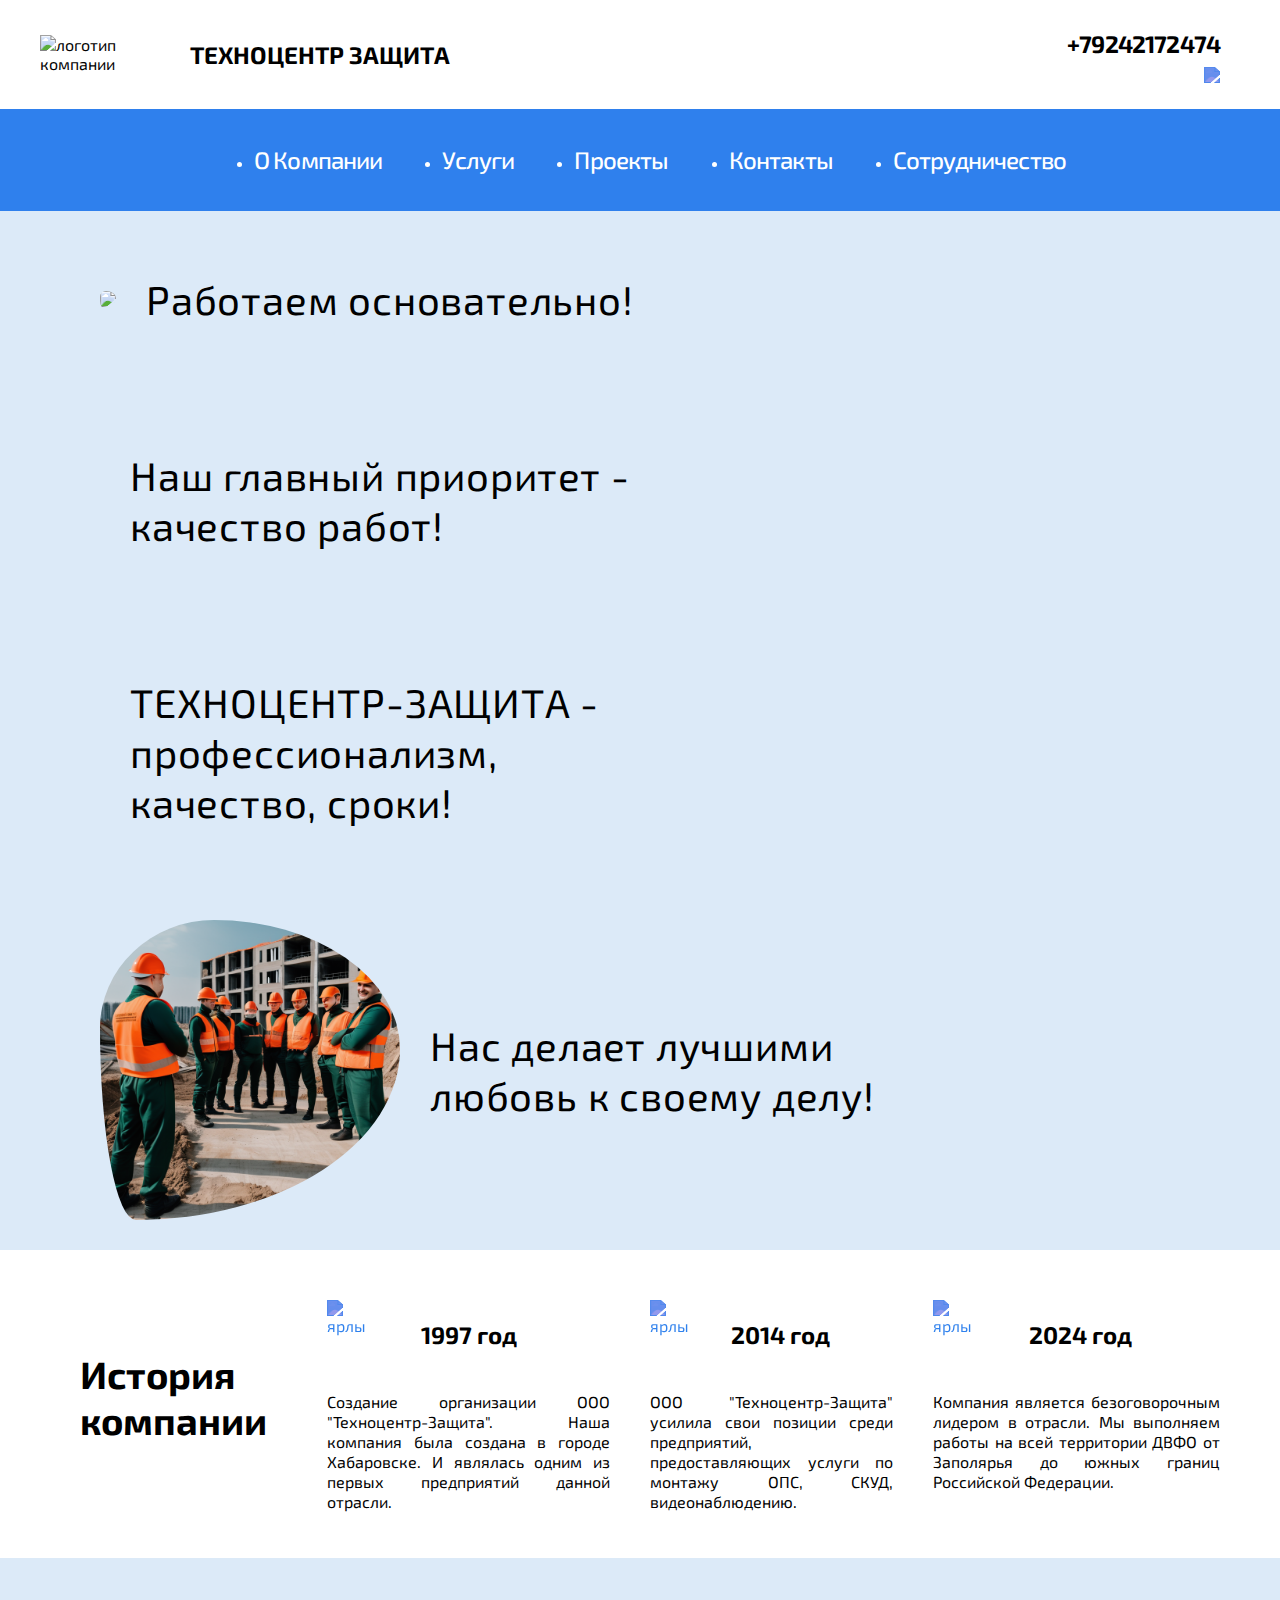
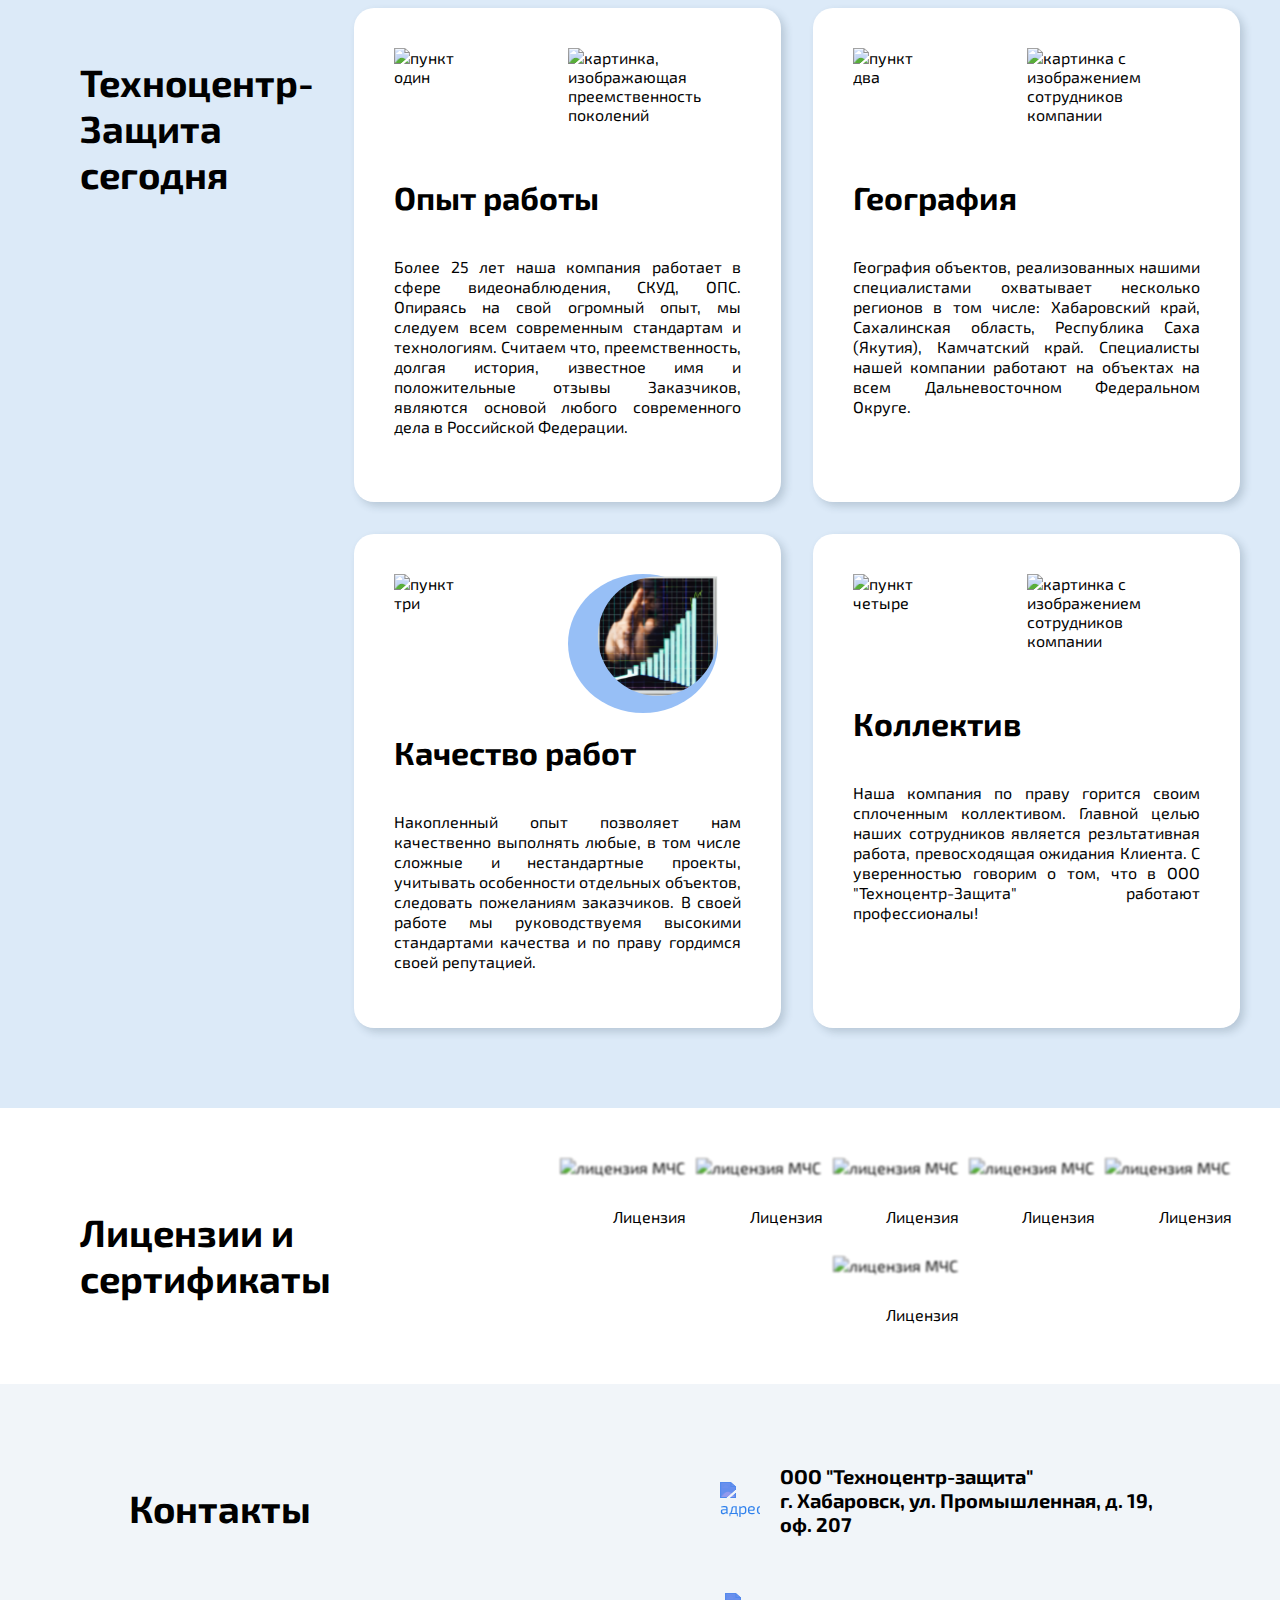
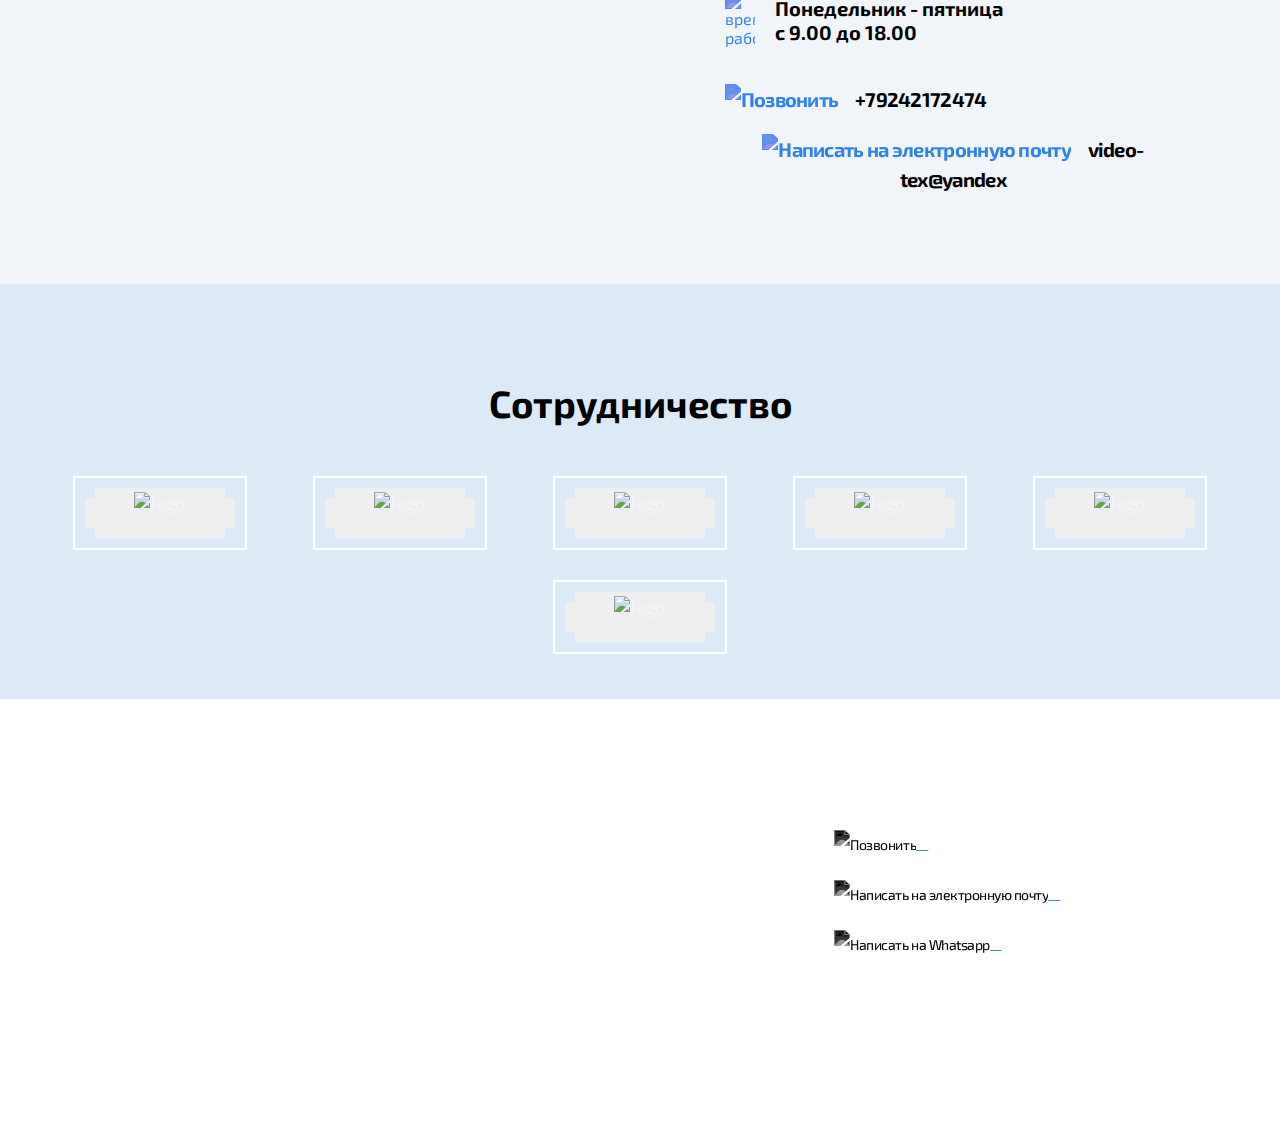
==== index.html @ 2d9fa731 "fix liks imgs access control systems" ====
<!DOCTYPE html>
<html lang="en">
<head>
    <meta charset="UTF-8">
    <meta name="viewport" content="width=device-width, initial-scale=1.0">
    <meta name="author" content="Peshkova Natalya">
    <meta name="robots" content="index,follow">
    <meta name="description" content='Техноцентр-защита в Хабаровске - профессиональный исполнитель для заказа систем контроля доступа, охранно-пожарной сигнализации, видеонаблюдения и монтажа. Мы предлагаем широкий спектр услуг по обеспечению безопасности вашего объекта, включая разработку исполнительной документации. Наши специалисты обладают большим опытом и готовы предложить вам индивидуальные решения под ключ. Обратитесь к нам для качественного обслуживания и надежной защиты вашего бизнеса в Хабаровске.Тел: 60-74-74'>
    <meta name="keywords" content="ОПС СКУД системы контроля доступа охранно-пожарная сигнализация заказать хабаровск видеонаблюдение заказать хабаровск монтаж кабеля исполнительная документация заказать Техноцентр-защита хабаровск ">
    <link rel="shortcut icon" href="./img/25965726_transparent.png" type="image/x-icon">

    <link rel="stylesheet" href="https://cdnjs.cloudflare.com/ajax/libs/slick-carousel/1.8.1/slick.min.css">
    <link rel="stylesheet" href="https://cdnjs.cloudflare.com/ajax/libs/animate.css/4.1.1/animate.min.css">


    <link rel="stylesheet" href="./reset.css">
    <link rel="stylesheet" href="./style.css">
    <link rel="stylesheet" href="./media.css">   

    <title>ТЕХНОЦЕНТР-ЗАЩИТА</title>
</head>

<body>
    <div class="wrapper">
        <header class="header">
                    <!-- бургер меню на 768  -->
                        <nav class="hamburger-nav">
                            <div class="navbar">
                            <div class="container nav-container">
                                <input class="checkbox" type="checkbox" name="" id="" />
                                <div class="hamburger-lines">
                                    <span class="line line1"></span>
                                    <span class="line line2"></span>
                                    <span class="line line3"></span>
                                </div>  
                                <div class="menu-items-768">
                                    <li><a href="/index.html"> Главная </a></li>
                                    <li><a href="./html/services.html"> Услуги </a></li>
                                    <li><a href="index.html"> Контакты </a></li>
                                    <li><a href="./html/projects.html"> Проекты </a></li>
                                    <li><a href="./html/cooperation.html"> Сотрудничество </a></li>
                                </div>
                            </div>
                            </div>
                        </nav>
            
                        <div class="logo ">
                            <img class="logo-img" src="./img/logo_TC.png" alt="логотип компании">
                            <div class="logo-content">
                                <h2>ТЕХНОЦЕНТР ЗАЩИТА</h2>
                            </div>
                        </div>
                        <div class="contact-info company-contact-info">
                            <a href="tel:89242172474" alt="ссылка на номер телефона">+79242172474</a>
                            <a href="mailto:video-tex@yandex" alt="ссылка на адрес электронной почты"> <img src="./img/Email.svg"> </a>
                        </div>
                        <div class="contact-info-1000">
                            <a href="tel:89242172474"> <img src="./img/Phone.svg" alt="ссылка на номер телефона" > </a>
                            <a href="mailto:video-tex@yandex"> <img src="./img/Email.svg" alt="ссылка на адрес электронной почты"> </a>
                        </div>
                        
        </header>
    </div>
    <main>
        <div class="wrapper">    
            <div class="menu-wrapper">       
                <div class="company-menu">
                    <ul>
                        <li>
                            <a href="./html/company.html" class="link" alt="ссылка на пункт меню О компании"> О Компании </a>
                        </li>
                        <li>
                            <a href="./html/services.html" class="link" alt="ссылка на пункт меню Услуги"> Услуги </a>
                        </li>
                        <li>
                            <a href="./html/projects.html" class="link" alt="ссылка на пункт меню Проекты"> Проекты </a>
                        </li>
                        <li>
                            <a href="./html/contacts.html" class="link" alt="ссылка на пункт меню Контакты"> Контакты </a>
                        </li>
                        <li>
                            <a href="./html/cooperation.html" class="link" alt="ссылка на пункт меню Сотрудничество"> Сотрудничество </a>
                        </li>
                    </ul>
                </div>
            </div>         
            <!-- <div class="menu">
                <ul>
                    <li>
                        <a href="#" class="link" alt="ссылка на пункт меню ОПС"> ОПС </a>
                    </li>
                    <li>
                        <a href="#" class="link" alt="ссылка на пункт меню Видеонаблюдение"> Видеонаблюдение </a>
                    </li>
                    <li>
                        <a href="#" class="link" alt="ссылка на пункт меню СКУД"> СКУД </a>
                    </li>
                    <li>
                        <a href="#" class="link" alt="ссылка на пункт меню Электромонтажные работы"> Электромонтажные работы </a>
                    </li>
                    <li>
                        <a href="#" class="link" alt="ссылка на пункт меню Монтаж ВОЛС"> ВОЛС </a>
                    </li>
                    <li>
                        <a href="#" class="link" alt="ссылка на пункт меню Исполнителная документация"> Исполнительная документация </a>
                    </li>
                </ul>
            </div> -->

            <!-- меню на 500px  -->
            <div class="menu-500">
                <ul>
                    <li>
                        <a href="./html/services.html" class="link" alt="ссылка на пункт меню Услуги"> Услуги </a>
                    </li>
                    <li>
                        <a href="./html/projects.html" class="link" alt="ссылка на пункт меню Проекты"> Проекты </a>
                    </li>
                    <li>
                        <a href="./html/contacts.html" class="link" alt="ссылка на пункт меню Контакты"> Контакты </a>
                    </li>
                </ul>
            </div>
            <div class="sliders-wrapper">
                <section class="sliders">
                    <div class="slider">
                        <div class="slide-content">
                            <img src="./img/slide1.png" alt=" ">
                            <div class="present">
                                <h2> Работаем основательно!  </h2>
                            </div>
                        </div>
                    </div>
                    <div class="slider">
                        <div class="slide-content">
                            <img src="./img/slide2.png" alt="">
                            <div class="present">
                                <h2> Наш главный приоритет - качество работ!   </h2>
                            </div>
                        </div>
                    </div>
                    <div class="slider">
                        <div class="slide-content">
                            <img src="./img/slide-qwality.png" alt="">
                            <div class="present">
                                <h2> ТЕХНОЦЕНТР-ЗАЩИТА - профессионализм, качество, сроки!  </h2>
                            </div> 
                        </div>
                    </div>    
                    <div class="slider">
                        <div class="slide-content">
                            <img src="./img/slide_10.png" alt="">
                            <div class="present">
                                <h2>  Нас делает лучшими любовь к своему делу!  </h2>
                            </div>
                        </div>                    
                    </div>    
                </section>
            </div>
            <div class="history-wrapper section-wrapper"> 
                <section class="history section">
                        <div class="section-item">
                            <h2 class="history-h2 section-h2"> История <br> компании</h2>
                        </div>
                        <div class="history-items section-items">
                            <div class="history-item section-item">
                                <img class="history-item-icon section-item-icon" src="./img/Security1.svg" alt="ярлык">
                                <h2 class="history-item-h2"> 1997 год </h2>
                                <p class="history-item-p">Создание организации ООО "Техноцентр-Защита".
                                Наша компания была создана в городе Хабаровске. И являлась одним из первых предприятий данной отрасли.
                                </p>
                            </div>

                            <div class="history-item section-item">
                                <img class="history-item-icon section-item-icon" src="./img/Security1.svg" alt="ярлык">
                                <h2 class="history-item-h2"> 2014 год </h2>
                                <p class="history-item-p"> ООО "Техноцентр-Защита" усилила свои позиции среди предприятий, предоставляющих услуги по монтажу ОПС, СКУД, видеонаблюдению.  </p>
                            </div>
                            
                            <div class="history-item section-item">
                                <img class="history-item-icon section-item-icon" src="./img/Security1.svg" alt="ярлык">
                                <h2 class="history-item-h2"> 2024 год </h2>
                                <p class="history-item-p"> Компания является безоговорочным лидером в отрасли. Мы выполняем работы на всей территории ДВФО от Заполярья до южных границ Российской Федерации.</p>
                            </div>
                        </div>
                </section>
            </div>

            <div class="about-wrapper section-wrapper"> 
                <section class="about section">
                    <div class="section-item">
                        <h2 class="about-h2 section-h2"> Техноцентр-Защита <br> сегодня </h2>
                    </div>

                    <div class="about-items section-items">
                        <div class="about-item">
                            <img class="about-item-number" src="./img/01.svg" alt="пункт один">
                            <h2 class="about-item-title"> Опыт работы </h2>
                            <img class="about-item-illustration" src="./img/experience.svg" alt="картинка, изображающая преемственность поколений">
                            <p class="about-item-subtitle"> Более 25 лет наша компания работает в сфере видеонаблюдения, СКУД, ОПС. Опираясь на свой огромный опыт, мы следуем всем современным стандартам и технологиям. Считаем что, преемственность, долгая история, известное имя и положительные отзывы Заказчиков, являются основой любого современного дела в Российской Федерации.  </p>
                        </div>
                        
                        <div class="about-item">
                            <img class="about-item-number" src="./img/02.svg" alt="пункт два">
                            <h2 class="about-item-title"> География  </h2>
                            <img class="about-item-illustration" src="./img/map.svg" alt="картинка с изображением сотрудников компании">
                            <p class="about-item-subtitle"> География объектов, реализованных нашими специалистами охватывает несколько регионов в том числе: Хабаровский край, Сахалинская область, Республика Саха (Якутия), Камчатский край.
                            Специалисты нашей компании работают на объектах на всем Дальневосточном Федеральном Округе.</p>
                        </div>
                        
                        <div class="about-item">
                            <img class="about-item-number" src="./img/03.svg" alt="пункт три">
                            <h2 class="about-item-title"> Качество работ </h2>
                            <img class="about-item-illustration" src="./img/qwantity.svg" alt="картинка с изображением сотрудников компании">
                            <p class="about-item-subtitle"> Накопленный опыт позволяет нам качественно выполнять любые, в том числе сложные и нестандартные проекты, учитывать особенности отдельных объектов, следовать пожеланиям заказчиков. 
                            В своей работе мы руководствуемя высокими стандартами качества и по праву гордимся своей репутацией.
                            </p> 
                        </div>
                        
                        <div class="about-item">
                            <img class="about-item-number" src="./img/04.svg" alt="пункт четыре">
                            <h2 class="about-item-title">Коллектив</h2>
                            <img class="about-item-illustration" src="./img/customers-icon.svg" alt="картинка с изображением сотрудников компании">
                            <p class="about-item-subtitle"> Наша компания по праву горится своим сплоченным коллективом. 
                            Главной целью наших сотрудников является резльтативная работа, превосходящая ожидания Клиента. С уверенностью говорим о том, что в ООО "Техноцентр-Защита" работают профессионалы! </p> 
                            </div>
                        </div>
                </section>
            </div>

            <div class="licenses-wrapper section-wrapper">
                <section class="licenses section"> 
                    <div class="section-item">
                        <h2 class="licenses-h2 section-h2"> Лицензии и сертификаты </h2>
                    </div>
                    <div class="licenses-items section-items"> 
                        <div class="licenses-item">
                            <img src="./img/license.png" alt="лицензия МЧС" class="licenses-img blur-image"></a>
                            <div class="licenses-info"> Лицензия   </div>
                        </div>

                        <div class="licenses-item">
                            <img src="./img/license.png" alt="лицензия МЧС" class="licenses-img blur-image">
                            <div class="licenses-info"> Лицензия  </div>
                        </div>

                        <div class="licenses-item">
                            <img src="./img/license.png" alt="лицензия МЧС" class="licenses-img blur-image">
                            <div class="licenses-info"> Лицензия </div>
                        </div>

                        <div class="licenses-item">
                            <img src="./img/license.png" alt="лицензия МЧС" class="licenses-img blur-image">
                            <div class="licenses-info"> Лицензия   </div>
                        </div>
                        
                        <div class="licenses-item">
                            <img src="./img/license.png" alt="лицензия МЧС" class="licenses-img blur-image">
                            <div class="licenses-info"> Лицензия   </div>
                        </div>

                        
                        <div class="licenses-item">
                            <img src="./img/license.png" alt="лицензия МЧС" class="licenses-img blur-image">
                            <div class="licenses-info"> Лицензия   </div>
                        </div>
                    </div>
                </section>
            </div>

            <div class="contacts-wrapper section-wrapper">
                <section class="contacts section">
                    <div class="section-item">
                        <h2 class="contacts-h2 section-h2"> Контакты  </h2>
                    </div>
                    <div class="contacts-items section-items "> 
                        <iframe id="map_930117633" frameborder="0" width="400px" height="400px" sandbox="allow-modals allow-forms allow-scripts allow-same-origin allow-popups allow-top-navigation-by-user-activation"></iframe><script type="text/javascript">(function(e,t){var r=document.getElementById(e);r.contentWindow.document.open(),r.contentWindow.document.write(atob(t)),r.contentWindow.document.close()})("map_930117633", "[base64]/[base64]/dm9pZCAwOnIucHJvcGVydGllcy5maWxsT3BhY2l0eSxjb2xvcjpudWxsPT09KG49ZSl8fHZvaWQgMD09PW4/dm9pZCAwOm4ucHJvcGVydGllcy5zdHJva2VDb2xvcix3ZWlnaHQ6bnVsbD09PShhPWUpfHx2b2lkIDA9PT1hP3ZvaWQgMDphLnByb3BlcnRpZXMuc3Ryb2tlV2lkdGgsb3BhY2l0eTpudWxsPT09KG89ZSl8fHZvaWQgMD09PW8/dm9pZCAwOm8ucHJvcGVydGllcy5zdHJva2VPcGFjaXR5fX0scG9pbnRUb0xheWVyOmZ1bmN0aW9uKGUsdCl7cmV0dXJuInJhZGl1cyJpbiBlLnByb3BlcnRpZXM/[base64]")</script>

                        <div class="contacts-item">
                            <div class="contacts-info"> <img class="contacts-info-icon map" src="./img/Address.svg" alt="адрес"> <p> ООО "Техноцентр-защита"<br> г. Хабаровск, ул. Промышленная, д. 19, оф. 207 </p>
                            </div>
                            <div class="contacts-info"> <img  class="contacts-info-icon" src="./img/Clock.svg" alt="время работы"> <p> Понедельник - пятница <br> с 9.00 до 18.00 </p>
                            </div>
                            
                            <div class="contacts-info"> <a href="tel:89242172474"> <img  class="contacts-info-icon" src="./img/Phone.svg" alt="Позвонить"><span>__</span>+79242172474</a>
                            </div>
                            <div class="contacts-info"> <a href="mailto:video-tex@yandex"> <img class="contacts-info-icon"src="./img/Email.svg" alt="Написать на электронную почту"><span>__</span>video-tex@yandex</a>
                            </div>
                        </div>
                    </div>
                </section>
            </div>



            <div class="cooperation-wrapper section-wrapper">
                <section class="cooperation section"> 
                    <div class="cooperation-item section-item">
                        <h2 class="cooperation-h2 section-h2"> Сотрудничество  </h2>
                        <!-- <p> ООО "Техноцентр-Защита" гордится давними партнерскими отношениями с поставщиками</p> -->
                    </div>
                    <div class="cooperation-items section-items"> 
                    
                        <div class="cooperation-item hover-effect">
                            <span class="noselect">
                            <img src="./img/Bolid-logo.jpeg" alt="logo" class="cooperation-item-img">
                            <p class="cooperation-item-p"> </span></p></div>
                        <div class="cooperation-item hover-effect">
                            <span class="noselect">
                            <img src="./img/ikz_logo.png" alt="logo" class="cooperation-item-img">
                            <p class="cooperation-item-p"> </span></p></div>
                        <div class="cooperation-item hover-effect">
                            <span class="noselect">
                            <img src="./img/Спектрон_Logo.png" alt="logo" class="cooperation-item-img">
                            <p class="cooperation-item-p"></span> </p></div>
                        <div class="cooperation-item hover-effect">
                            <span class="noselect">
                            <img src="./img/ЭРА_logo.jpg" alt="logo" class="cooperation-item-img">
                            <p class="cooperation-item-p"></span> </p></div>
                        <div class="cooperation-item hover-effect">
                            <span class="noselect">
                            <img src="./img/OLEVS_logo.jpg" alt="logo" class="cooperation-item-img">
                            <p class="cooperation-item-p"> </span></p></div>
                        <div class="cooperation-item hover-effect">
                            <span class="noselect">
                            <img src="./img/LOGO_Bastion.jpg" alt="logo" class="cooperation-item-img">
                            <p class="cooperation-item-p"></span> </p>
                        </div>
                    </div>
                </section>    
            </div>
    </div>
        <!-- <div class="section-wrapper opportunity-wrapper"> 
            <section class="section opportunity">
                <div class="section-item"> 
                    <h2 class="opportunity-h2 section-h2">Вакансии</h2>
                </div>
                <div class="section-items opportunity-items">
                    <div class="opportunity-item">
                        <img src="./img/Businessman.svg" alt="иконка" class="opportunity-img section-item-icon">
                        <h3 class="opportunity-item-h3"> Инженер </h3>
                        <ul class="opportunity-p">
                                <li>Высшее образование</li>
                                <li>Опыт работы от 3 лет</li>
                                <li>Умение читать проекты</li>
                        </ul>
                    </div>
                    <div class="opportunity-item">
                        <img src="./img/Worker.svg" alt="иконка" class="opportunity-img section-item-icon">
                        <h3 class="opportunity-item-h3"> Монтажник  </h3>
                        <ul class="opportunity-p">
                                <li>Опыт работы от 3 лет</li>
                                <li>Монтаж ОПС, ВН, СКС,СКУД</li>
                                <li>Ответственный, готовый к командировкам</li>
                        </ul>
                    </div>
                </div>                
            </section>
        </div> -->
    </main> 
    <div class="footer-wrapper">
        <footer class="footer">
            <div class="footer-item">
                <h2 class="footer-item-h2"> Общая информация</h2>
                    <p> <a href="./html/company.html"> О нас </a> </p>
                    <p> <a href="./html/projects.html"> Проекты </a> </p>
                    <p> <a href="./html/cooperation.html"> Сотрудничество </a> </p>
                    <p> <a href="./html/opportunity.html"> Вакансии </a> </p>
            </div>
            <div class="footer-item services">
                <h2 class="footer-item-h2"> Услуги </h2>
                <p>
                    <a href="./html/fire-alarm-system.html"> ОПС </a>
                </p>
                <p>
                    <a href="./html/video.html"> Видеонаблюдение </a>
                </p>
                <p>
                    <a href="./html/access-control-systems.html" alt="ссылка на раздел системы контроля доступа"> СКУД </a>
                </p>
                <p>
                    <a href="./html/electrisity.html"> Электромонтажные работы </a>
                </p>
                <p>
                    <a href="./html/optical-fiber.html"> Монтаж ВОЛС </a>
                </p>
                <p>
                    <a href="./html/documentation.html"> Исполнительная документация </a>
                </p>
            </div>
            <div class="footer-item footer-contacts">
                <h2 class="footer-item-h2"> Связаться с нами  </h2>
                <div class="contacts-info"> <a href="tel:89242172474"> <img  class="contacts-info-icon" src="./img/Phone.svg" alt="Позвонить"><span>__</span>+79242172474</a>
                </div>
                <div class="contacts-info"> <a href="mailto:video-tex@yandex"> <img class="contacts-info-icon"src="./img/Email.svg" alt="Написать на электронную почту"><span>__</span>video-tex@yandex</a>
                </div>
                <div class="contacts-info"> <a href="https://wa.me/79242172474?text=%D0%94%D0%BE%D0%B1%D1%80%D1%8B%D0%B9%20%D0%B4%D0%B5%D0%BD%D1%8C!%20%D0%9F%D0%B8%D1%88%D1%83%20%D1%81%20%D1%81%D0%B0%D0%B9%D1%82%D0%B0%20%D0%BF%D0%BE%20%D0%BF%D0%BE%D0%B2%D0%BE%D0%B4%D1%83%20...%20" target="_blank"> <img class="contacts-info-icon" src="./img/Whatsapp.svg" alt="Написать на Whatsapp"><span>__</span>Whatsapp</a>
                </div>

            </div>
        </footer>
    </div>
    <script src="https://cdnjs.cloudflare.com/ajax/libs/jquery/3.7.1/jquery.min.js"></script>
    <script src="https://cdnjs.cloudflare.com/ajax/libs/slick-carousel/1.8.1/slick.min.js"></script>

    <script src="index.js"></script>
</body>
</html>
---- style.css ----
@import url('https://fonts.googleapis.com/css2?family=Exo+2:ital,wght@0,100..900;1,100..900&display=swap');
@import url(https://fonts.googleapis.com/css?family=Varela+Round);

:root {
    /* переменные для шрифта */
    --main-font: "Exo 2", sans-serif;
    
    /* переменные для размеров */
    --fz-14: 14px;
    --fz-16: 16px;
    --fz-18: 18px;
    --fz-20: 20px;
    --fz-24: 24px;
    --fz-30: 30px;
    --fz-32: 32px;
    --fz-38: 38px;
    --fz-40: 40px;
    --fz-45: 45px;

    /* переменные для цвета */
    --blue-color: #2F80ED;
    --black-color: black;
    --section-background: #DCEAF8;
    --white-color: #ffff;
    --light-bgc: #F1F5F9;
}

/* * {
    outline: 1px solid #f00 !important;
} */

/* *, header, main, .wrapper, footer, div, img {
    border: 1px green solid;
} */


a {
    text-decoration: none;
    font-family: var(--main-font);
    cursor: pointer;
    transition-duration: 500ms;
    font-size: var(--fz-20);
    font-weight: 500;
    line-height: 30px;
    letter-spacing: -0.035em;
    text-align: center;
    color: var(--black-color);
    transition-duration: 0.5s;
}  

/* анимирование ссылок при наведении */
.link {
    position: relative;
}

.link::after {
    position: absolute;
    content: '';
    left: 0;
    bottom: 0;
    display: block;
    width: 100%;
    height: 1px;
    background: var(--white-color);    
    width: 0;
    transition: 0.5s;
}


.link:hover:after {
    width: 100%;
}

/*  */

body {
    font-family: var(--main-font);
    /* max-width: 1200px; */
    margin: 0 auto;
    /* border: red 2px solid; */
}

.wrapper {
    margin: 0 auto;
    /* padding: 20px 30px; */
    width: 100%;
}


.wrapper:last-child {
    padding: 0;
}

.header{
    display: flex;
    justify-content: space-between;
    align-items: flex-end;
    padding-right: 20px;
    padding-left: 20px;
    padding-top: 20px;
    max-width: 1200px;
    margin: 0 auto;
    margin-bottom: 20px;
}

.logo{
    display: flex;
    /* flex-direction: column; */
    align-items: center;
    width: max-content;
}


.logo-img {
    width: 150px;
    height: auto; 
}


.logo-content {
    font-size: var(--fz-16);
}

.logo-content h2 {
    font-size: var(--fz-24);
    font-weight: bold;
}

/* стили для гамбургер меню  */
.hamburger-nav {
    display: none;
}

.container {
    width: 90%;
    margin: auto;
}

.navbar {
    width: 100%;
    top: 100px;
}

.nav-container {
    display: flex;
    justify-content: space-between;
    align-items: center;
    height: 62px;
}

.navbar .menu-items-768 {
    display: flex;
    flex-direction: column;
    opacity: 1;
    padding: 10px;
    margin-left: 50px;
    box-shadow: inset 0 0 2000px rgba(255, 255, 255, .5);
    width: 100%;
    transform: translate(-150%);
    transition: transform 0.5s ease-in-out;
}

.navbar .menu-items-768 li {
    margin-bottom: 1.2rem;
    font-size: 1rem;
    font-weight: 500;
}

.navbar .menu-items-768 li a {
    color: var(--black-color);
}

.navbar .nav-container li {
    list-style: none;
}

.navbar .nav-container a {
    text-decoration: none;
    color: var(--white-color);
    font-weight: 500;
    font-size: 1.2rem;
    padding: 0.7rem;
}

.navbar .nav-container a:hover{
    font-weight: bolder;
}

.nav-container {
    display: block;
    position: relative;
    height: 60px;
    z-index: 1000;
}

.nav-container .checkbox {
    position: absolute;
    display: block;
    height: 32px;
    width: 32px;
    top: 20px;
    left: 20px;
    z-index: 5;
    opacity: 0;
    cursor: pointer;
}

.nav-container .hamburger-lines {
    display: block;
    height: 26px;
    width: 32px;
    position: absolute;
    top: 17px;
    left: 20px;
    z-index: 2;
    display: flex;
    flex-direction: column;
    justify-content: space-between;
}

.nav-container .hamburger-lines .line {
    display: block;
    height: 4px;
    width: 100%;
    border-radius: 10px;
    background: var(--blue-color);
}

.nav-container .hamburger-lines .line1 {
    transform-origin: 0% 0%;
    transition: transform 0.4s ease-in-out;
}

.nav-container .hamburger-lines .line2 {
    transition: transform 0.2s ease-in-out;
}

.nav-container .hamburger-lines .line3 {
    transform-origin: 0% 100%;
    transition: transform 0.4s ease-in-out;
}

.nav-container input[type="checkbox"]:checked ~ .menu-items-768 {
    transform: translateX(0);
}

.nav-container input[type="checkbox"]:checked ~ .hamburger-lines .line1 {
    transform: rotate(45deg);
}

.nav-container input[type="checkbox"]:checked ~ .hamburger-lines .line2 {
    transform: scaleY(0);
}

.nav-container input[type="checkbox"]:checked ~ .hamburger-lines .line3 {
    transform: rotate(-45deg);
}

.nav-container input[type="checkbox"]:checked ~ .logo{
    display: none;
}

/* конец стилей для бургер меню */

/* .navbar {
    display: none;
}

.navbar .nav-items .nav-item img {
    width: 30px;
    height: auto;
    filter: invert(41%) sepia(64%) saturate(2654%) hue-rotate(199deg) brightness(97%) contrast(91%);
    transition-duration: 0.5s;
}

.navbar .nav-items .nav-item img:hover {
    transform: scale(1.2);

}

.navbar .nav-items .nav-item a:hover    {
    transform: scale(1.2);
}

.navbar .nav-items .nav-item a{
    font-size: var(--fz-20);
} */

.nav-items {
    display: flex;
    column-gap: 40px;
}

.nav-item {
    display: flex;
    flex-direction: column;
    align-items: center;
    justify-content: center;
}

/* .nav .nav-items .nav-item img {
    width: 30px;
    height: auto;
    filter: invert(41%) sepia(64%) saturate(2654%) hue-rotate(199deg) brightness(97%) contrast(91%);
    transition-duration: 0.5s;
}

.nav .nav-items .nav-item img:hover {
    transform: scale(1.2);

} */
.nav .nav-items .nav-item a{
    font-size: var(--fz-20);
}

.nav .nav-items .nav-item a:hover    {
    transform: scale(1.2);
}

.contact-info {
    display: flex;
    flex-direction: column;
    justify-content: center;
    align-items: flex-end;
}

.contact-info a {
    font-size: var(--fz-24);
    font-weight: bold;
}

.contact-info img {
    width: 30px;
    height: auto;
    filter: invert(41%) sepia(64%) saturate(2654%) hue-rotate(199deg) brightness(97%) contrast(91%);
    transition-duration: 0.5s;
}

.contact-info-copy{
    display: flex;
    flex-direction: column;
    justify-content: center;
    align-items: flex-end;
}

.contact-info-copy img {
    width: 40px;
    height: auto;
    filter: invert(41%) sepia(64%) saturate(2654%) hue-rotate(199deg) brightness(97%) contrast(91%);
    transition-duration: 0.5s;
}

.contact-info-1000 {
    display: none;
}

.contact-info-1000 {
    /* display: flex; */
    flex-direction: column;
    justify-content: flex-end;
    margin-right: 20px;
}

.contact-info-1000 img {
    width: 60px;
    height: auto;
    filter: invert(41%) sepia(64%) saturate(2654%) hue-rotate(199deg) brightness(97%) contrast(91%);
    transition-duration: 0.5s;
}

.menu {
    max-width: 100%;
}

.menu ul {
    display: flex;
    justify-content: space-evenly;
    align-items: center;
    column-gap: 10px;
    margin-bottom: 20px;
    padding: 10px;
    background: var(--blue-color);
    
}

.menu ul li a {
    color: var(--white-color); 
}

.menu-500 {
    display: none;
    max-width: 100%;
}

.menu-500 ul {
    display: flex;
    justify-content: space-evenly;
    align-items: center;
    column-gap: 10px;
    margin-bottom: 20px;
    padding: 10px;
    background: var(--blue-color);
}

.menu-500 ul li a {
    color: var(--white-color); 
}

.sliders-wrapper {
    background-color: var(--section-background);
}

.sliders {
    width: 100%;
    margin: 0 auto;
    margin-bottom: 20px;
    background-color: var(--section-background);
    padding: 0 50px;
    max-width: 1200px;
}

.slide-content {
    display: flex;
    align-items: center;
    justify-content: space-around;
    column-gap: 30px;
}

.slider {
    display: flex;
    align-items: center;
    padding: 30px 50px;
    column-gap: 50px;
}

.slide-content img {
    max-width: 300px;
    height: auto;
    border-radius: 38% 62% 88% 12% / 36% 43% 57% 64% ;
    object-fit: cover;
}


.present {
    display: flex;
    flex-direction: column;
    row-gap: 45px;
    align-items: flex-start;
    max-width: 500px;
}

.slide-content .present h2 {
    font-family: var(--h-font);
    color: var(--black-color);
    font-size: var(--fz-40);
    font-weight: 400;
    line-height: 50px;
    letter-spacing: 0.02em;
    text-align: left;
}

.section-wrapper {
    width: 100%;
    margin: 0 auto;
    align-items: center;
}

.section {
    display: flex;
    padding: 30px;
    max-width: 1200px;
    margin: 0 auto;
    justify-content: center;
}

.section-items {
    display: flex;
}

.section-item-icon {
    width: 40px;
    height: auto;
    filter: invert(41%) sepia(64%) saturate(2654%) hue-rotate(199deg) brightness(97%) contrast(91%);
}

.section-item {
    margin: 0 20px;
}

.section-h2 {
    padding: 20px;
    font-size: var(--fz-38);
    margin-bottom: 0;
    font-weight: bold;
}

.section-item p {
    font-size: var(--fz-16);
    text-align: justify;
    line-height: 20px;

}

.history-item {  
    display: grid;
    grid-template-columns: 0.5fr 1fr;
    grid-template-rows: 0.5fr 1fr;
    grid-auto-columns: 1fr;
    grid-auto-rows: 1fr;
    gap: 0px 0px;
    grid-auto-flow: row;
    grid-template-areas:
    "history-item-icon history-item-h2"
    "history-item-p history-item-p";
    justify-content: flex-end;
    
}

.history-item-icon { grid-area: history-item-icon; }
.history-item-h2 { grid-area: history-item-h2; }
.history-item-p { grid-area: history-item-p; }

.history-item-h2 {
    font-weight: bold;
    font-size: var(--fz-24);

}

.about-wrapper{
    background-color: var(--section-background);
}

.about {
    background-color: var(--section-background);
    padding-top: 50px;
    /* flex-direction: column; */
}

.about-items {
    display: grid;
    grid-template-columns: repeat(2, 1fr);
    grid-template-rows: repeat(2, 1fr);
    grid-gap: 32px;
    /* margin-left: 40px; */
    margin-bottom: 50px;
}

.about-item {  
    background-color: var(--white-color);
    border-radius: 20px;
    padding: 40px;
    display: grid; 
    grid-auto-columns: 1fr; 
    grid-auto-rows: 1fr; 
    grid-template-columns: 1fr 1fr; 
    grid-template-rows: 0.5fr 0.3fr 1fr; 
    grid-template-areas: 
    "about-item-number about-item-illustration"
    "about-item-title about-item-title"
    "about-item-subtitle about-item-subtitle"; 
    box-shadow: 4px 4px 8px 0px rgba(34, 60, 80, 0.2);
    transition-duration: 0.5s;
}
.about-item-number { grid-area: about-item-number; }
.about-item-illustration { grid-area: about-item-illustration; }
.about-item-title { grid-area: about-item-title; }
.about-item-subtitle { grid-area: about-item-subtitle; }

.about-item:hover {
    transform: scale(1.05);
    box-shadow: 4px 4px 8px 0px rgba(10, 25, 37, 0.2);
}

.about-item-number {
    width: 75px;
    height: 60px;
}

.about-item-title{
    font-weight: bold;
    font-size: var(--fz-32);
    margin-top: 20px;
    margin-bottom: 25px;
}

.about-item-illustration {
    width: 150px;
}

.about-item-subtitle {
    text-align: justify;
    line-height: 20px;
    height: 2fr;
}

.licenses {
    background-color: var(--white-color);
    padding-top: 50px;
}

.licenses-items {
    display: flex;
    justify-content: space-around;
    margin-left: 40px;
    flex-wrap: wrap;
}

.licenses-img {
    max-width: 180px;

}

/* эффект при наведении на картинку в секции лицензии */
.blur-image {
    filter: blur(1px); 
    transition: 1s; 
}
.blur-image:hover {
    filter: blur(0); 
    transform: scale(1.9);
}

.licenses-info {
    padding: 30px;
    border-radius: 20px;
    width: 90%;
    text-align: center;
}

.contacts-wrapper {
    background-color: var(--light-bgc);
    width: 100%;
}

.contacts {
    background-color: var(--light-bgc);
    padding-top: 50px;
}

.contacts-items {
    display: flex;
    /* flex-direction: column; */
    justify-content: flex-start;
    align-items: center;
    width: 70%;
}

.contacts-item {
    padding-bottom: 50px;
}

.contacts-info {
    display: flex;
    justify-content: flex-start;
    align-items: center;
    padding: 10px;
}

.contacts-info p {
    font-size: var(--fz-20);
    font-weight: bold;
    padding-left: 20px;
}

span {
    color: var(--light-bgc);
}

.contacts-info .map {
    width: 40px;
    margin-left: -5px;
}

.contacts-info-icon {
    width: 30px;
}

.contacts-info img {
    filter: invert(41%) sepia(64%) saturate(2654%) hue-rotate(199deg) brightness(97%) contrast(91%);
    stroke-width: 10px;
}

.contacts-info a {
    font-weight: bold;
}

.cooperation-wrapper {
    background-color: var(--section-background);
}

.cooperation {
    background-color: var(--section-background);
    flex-wrap: wrap;
}

.cooperation-items {
    flex-wrap: wrap;
    justify-content: space-around;
}

.cooperation-item {
    margin: 15px;
    /* background-color: var(--white-color); */
}

.cooperation-item-img {
    width: 150px;
    height: 50px;

}

/* эффект при наведении на ссылку в секции сотрудничество */
.hover-effect {
    width: 170px;
    height: 70px;
    border: 2px solid white;
    font-family: 'Cinzel', serif;
    font-size: 20px;
    cursor: pointer;
    -webkit-tap-highlight-color: transparent;
    display: flex;
    align-items: center;
    justify-content: center;
    position: relative;
    z-index: 0;
    transition: 1s;
}

.hover-effect::before, .hover-effect::after {
position: absolute;
background: #eee;
z-index: -1;
transition: 1s;
content: '';
}

.hover-effect::before {
height: 50px;
width: 130px;
}

.hover-effect::after {
width: 150px;
height: 30px;
}

.noselect {
-webkit-touch-callout: none;
    -webkit-user-select: none;
    -khtml-user-select: none;
        -moz-user-select: none;
        -ms-user-select: none;
            user-select: none;
}

.hover-effect:hover::before {
width: 0px;
background: #fff;
}

.hover-effect:hover::after {
height: 0px;
background: #fff;
}

.hover-effect:hover {
background: #fff;
transform: scale(1.2);
}

.opportunity-wrapper {
    /* display: none; */
    background-color: var(--white-color);
}

/* .opportunity {
    margin-top: 20px;
} */

.opportunity-items {
    flex-direction: column;
    column-gap: 60px;
}

.opportunity-item {
        display: grid;
        grid-template-columns: 0.5fr 1fr;
        grid-template-rows: 0.5fr 0.5fr;
        grid-auto-columns: 1fr;
        grid-auto-rows: 1fr;
        gap: 0px 0px;
        grid-auto-flow: row;
        grid-template-areas:
        "opportunity-img opportunity-p"
        "opportunity-item-h3 opportunity-p";
        margin-bottom: 20px;
    }
    
    .opportunity-img { grid-area: opportunity-img; }    
    .opportunity-item-h3 { grid-area: opportunity-item-h3; }    
    .opportunity-p { grid-area: opportunity-p; }   

.opportunity-item-h3 {
    margin-top: 10px;
    font-weight: bold;
}


.footer-wrapper {
    background-image: url(./img/cameras.svg);
    background-repeat: no-repeat;
    background-size: cover;
}

.footer {
    margin: 0 auto;
    display: flex;
    justify-content: space-around;
    padding: 50px;
    column-gap: 60px;
    max-width: 1200px;
}

.footer-item-h2 {
    color: var(--white-color);
    font-size: var(--fz-20);
    margin-bottom: 30px;
}

.footer-item a {
    font-size: var(--fz-14);
    color: var(--white-color);
    font-weight: normal;
}


.footer-item .contacts-info img {
    filter: invert(98%) sepia(100%) saturate(0%) hue-rotate(312deg) brightness(102%) contrast(101%);
}

.footer-item .contacts-info span {
    color: var(--blue-color);
}

/* стили для страницы company */

.company-body {
    background-color: var(--section-background);
}

.company-contact-info {
    /* transform: scale(1.4); */
    transition-duration: 0.5s;
    padding-right: 20px;
}

.company-contact-info a:hover{
    transform: scale(1.5);
}

.company-contact-info img:hover{
    transform: scale(1.3);
    padding-top: 10px;
}

.menu-wrapper {
    background-color: var(--blue-color);
    width: 100%;
}

.company-menu {
    display: flex;
    justify-content: center;
    padding: 20px
}

.company-menu ul{
    display: flex;
    justify-content: center;
    gap: 60px;
    color: var(--white-color);
    max-width: 1200px;
}

.company-menu ul li a {
    font-size: var(--fz-24);
    color: var(--white-color);
}

.company {
    flex-direction: column;
}

.company-section-img {
    max-width: 100%;
    transition-duration: 0.5s;
}

.company-items {
    display: flex;
    flex-wrap: wrap;
    justify-content: center;    
    align-items:flex-start;
    margin-top: 80px;
}

.company-item {
    max-width: 40%;
    height: 500px;
}

.company .about-item-subtitle {
    grid-template-rows: 0.5fr 0.3fr 1.5fr;
    line-height: 25px;
}


/* блик при наведении на главную картинку  */

.box-thumb {
    width: 100%;
    /* max-width: 648px;  */
    margin: 0 auto; 
    padding: 0;
    overflow: hidden;
    position: relative; 
    cursor: pointer;
}

/* 
 * Стили изображения внутри 
 * родительского контейнера 
*/
.box-thumb img {
    max-width: 80%;
    height: auto;
    margin: 0 auto;
    display: block;
}

/*
 * Масштабируем изображение с помощью 
 * трансформации  при наведении 
*/
.box-thumb:hover img {
    transform: scale(1.1);
}

/* Воспроизведём  эффект наклонного блика */
.box-thumb::before {
    position: absolute;
    top: 0;
    left: -75%;
    z-index: 2;
    display: block;
    content: '';
    width: 50%;
    height: 100%;
/*
 * используем линейный градиент 
 * определим начальное и конечное расположение,
 * цвет, размер и элементы трансформации
*/
    background: linear-gradient(to right, rgba(255, 255, 255, 0) 0%, rgba(255, 255, 255, .3) 100%);
    transform: skewX(-25deg);
}
/* Создадим анимацию и установим время исполнения */
.box-thumb:hover::before {
    animation: shine .85s;
}
/*
 * описываем анимацию CSS свойств 
 * в виде перечня ключевых кадров 
*/
@-webkit-keyframes shine {
    100% {
        left: 125%;
    }
}

@keyframes shine {
    100% {
        left: 125%;
    }
}

/* стили для страницы контакты */

.map-section {
    flex-direction: column;
}

#contacts-map {
    width: 80%;
    height: 400px;
    margin: 0 auto;
}

.map-isless-768 {
    display: none;
}

.map-contacts-item {
    margin-top: 80px;
    display: grid;
    grid-template-rows: auto auto;
    grid-template-columns: auto auto;
    justify-content: center;
    column-gap: 40px;
    max-width: 100%;
    padding: 0 50px;
}

.map-contacts-item p {
    font-size: var(--fz-16);
    text-align: start;
}

.map-contacts-item a {
    font-size: var(--fz-16);
    text-align: start;
}

/* стили для услуг  */

.services {
    flex-direction: column;
}

.services-items { 
    flex-wrap: wrap;
    justify-content: center;
    /* margin-top: 80px; */
}

.services-item {
    display: flex;
    flex-direction: column;
    align-items: center;
    width: 300px;
    height: 150px;
    background-color: var(--white-color);
    border-radius: 10px;
    margin: 20px;
    padding: 20px;
    box-shadow: 4px 4px 8px 0px rgba(34, 60, 80, 0.2);
    transition-duration: 1s;
}

.services-item:hover {
    transform: scale(1.2);
    box-shadow: 4px 4px 8px 0px rgba(10, 25, 37, 0.2);
}

.services-item .about-item-title {
    margin-top: 0;
}

.services-item-icon {
    width: 35%;
}

.services-page {  
    display: grid; 
    grid-auto-columns: 1fr; 
    grid-auto-rows: 1fr; 
    grid-template-columns: 1fr 1fr; 
    grid-template-rows: 0.5fr 0.5fr 0.5fr; 
    gap: 20px 20px; 
    grid-template-areas: 
    "access-offering access-need"
    "access-offering access-need"
    "access-cooperation access-cooperation"; 
max-width: 1200px;
    margin: 0 auto;
    padding: 40px;
}

.access-need { grid-area: access-need; }
.access-offering { grid-area: access-offering; }
.access-cooperation { grid-area: access-cooperation; }

.access-offering {
    width: 100%;
    height: 100%;
    display: flex;
    flex-direction: column;
    justify-content: center;
    align-items: center;
    background-color: var(--blue-color);
    border-radius: 10px;
    padding: 40px;
    color: var(--white-color); 
    transition-duration: .5s;
    box-shadow: 4px 4px 8px 0px rgba(10, 25, 37, 0.2);
}

.access-offering h2 {
    font-size: var(--fz-30);
    font-weight: bold;
    margin-bottom: 20px;
}

.access-offering p {
    font-size: var(--fz-20);
    line-height: 130%;
    text-align:justify;
}

.access-offering:hover {
    transform: scale(1.05);
}

.access-need {
    display: flex;
    border-radius: 10px;
    padding: 40px;
    background-color: rgba(46, 125, 232, 0.5);;
    border-bottom-right-radius: 100px;
    line-height: 1.3;
    border-top-left-radius: 100px;
    transition-duration: .5s;
    box-shadow: 4px 4px 8px 0px rgba(10, 25, 37, 0.2);
}

.access-need h3 {
    color: var(--white-color);
    font-size: var(--fz-24);
    text-align: left;
    width: 50%;
    margin: 20px;
}

.access-need-img {
    max-width: 45%;
    height: auto;
    border-bottom-right-radius: 50px;
    border-top-left-radius: 50px;
    transition-duration: .5s;
}

.access-need:hover {
    transform: scale(1.05);
}

.project-img {
    width: 100%;
    height: auto;
    max-width: 100%;
    transition-duration: 0.5s;
}

.project-info {
    display: none;
}

.fire-alarm-offering {
    width: 100%;    
    border-radius: 10px;
    border-bottom-right-radius: 50px;
    border-top-left-radius: 50px;
}

.fire-alarm-offering h3 {
    color: var(--white-color);
    font-size: var(--fz-30);
    text-align: left;
    margin-bottom: 20px;
}

.fire-alarm-need h3 {
    width: 100%;
    font-size: var(--fz-24);
    color: var(--white-color);
    font-weight: bold;

}

.fire-alarm-need {
    /* flex-direction: column; */
    background-color: #fff;
    padding: 20px;
    background-image: url(./img/fire-alarm3.jpg);
    background-size: cover;
    background-repeat: no-repeat;
    padding-top: 200px;
}

/* .fire-alarm-need img {
    width: 80%;
    margin: 0 auto;
} */

.video-offering h2{
    line-height: 1.3;
}

.video-need {
    border-radius: 10px;
    padding: 0;
    background-color: rgba(253, 254, 255, 0.026);
    box-shadow: none;
}

.container_slider_css {
    margin:0 auto;
    width:100%;
    height:100%;
    overflow:hidden;
    position:relative;
    border-radius: 10px;
    border-bottom-right-radius: 100px;
    border-top-left-radius: 100px;
}

.photo_slider_css {
    position:absolute;
    animation:round 24s infinite;
    opacity:0;
    width:100%;
    height: 100%;
}

@keyframes round {
25%{opacity:1}
40%{opacity:0}
}
img:nth-child(7){animation-delay:24s}
img:nth-child(6){animation-delay:20s}
img:nth-child(5){animation-delay:16s}
img:nth-child(4){animation-delay:12s}
img:nth-child(3){animation-delay:8s}
img:nth-child(2){animation-delay:4s}
img:nth-child(1){animation-delay:0}

@media(min-width:0px) and (max-width:320px) {
.container_slider_css{width:80%;height:190px}
}

@media(min-width:321px) and (max-width:480px) {
.container_slider_css{width:80%;height:190px}
}

.opportunity-page .opportunity-p li {
    font-size: var(--fz-30);
}

.opportunity-page .opportunity-item img {
    width: auto;
}

.opportunity-page .opportunity-item h3 {
    font-size: var(--fz-30);
}

.opportunity-page .opportunity-h2 {
    display: none;
}

.opportunity-page .opportunity-item {
    display: block;
}

/* .optical-fiber-offering {
    background-color: var(--white-color);
    color: var(--blue-color);
} */

.optical-fiber-need {
    flex-direction: column;
}

.optical-fiber-need h3 {
    width: 100%;
}
.optical-fiber-need ul li {
    color: var(--white-color);
    font-size: var(--fz-24);
}

.electrisity-offering {
    align-items:flex-start;
    border-bottom-right-radius: 100px;
    border-top-left-radius: 100px;

}

.electrisity-offering ul li {
    font-size: var(--fz-24);
    line-height: 1.3;
}

.electrisity-need {
    border-radius: 10px;
}

.electrisity-need img {
    border-radius: 10px;
}

.documentation {
    display: flex;
    flex-direction: column;
    justify-content: space-between;
    background-color: var(--white-color);
    max-width: 1200px;
    margin: 0 auto;
    margin-bottom: 0;
    padding: 40px;
    row-gap: 30px;
}

.documentation-item {
    display: flex;
    justify-content: space-between;
}
.documentation-major {
    display: flex;
    align-items: center;
    padding: 50px;
    width: 69%;
    max-width: 828px;
    background-color: var(--blue-color);
    border-radius: 10px;
    color: var(--white-color);
    line-height: 1.8;
    font-size: var(--fz-32);
    box-shadow: 4px 4px 8px 0px rgba(34, 60, 80, 0.2);
    transition-duration: .5s;
    margin-right: 30px;
}

.documentation-img {
    /* width: 29%; */
    max-width: 348px;
    max-height: 300px;
    border-radius: 10px;
    box-shadow: 4px 4px 8px 0px rgba(34, 60, 80, 0.2);
    transition-duration: .5s;
}

.documentation-major:hover {
    background-color: #2366bf;
    transform: scale(1.1);
}

.documentation-img:hover {
    transform: scale(1.2);
}

.documentation-list {
    color: var(--black-color);
    font-size: var(--fz-30);
    font-weight: bold;
    line-height: 1.4;
    align-self: center;
    padding: 40px;
}

.documentation-columns {
    background-color: var(--light-bgc);
    border-radius: 10px;
    box-shadow: 4px 4px 8px 0px rgba(34, 60, 80, 0.2);
    transition-duration: .5s;
}

.documentation-columns:hover {
    transform: scale(1.2);
}

.documentation-800 {
    display: none;
}

.cooperation-page .hover-effect {
    width: 200px;
    height: 100px;
}
---- media.css ----
@media screen and (max-width: 1000px) {
    .about {
        flex-direction: column;
    }

    .menu ul li a {
        font-size: var(--fz-18); 
    }

    .contact-info a {
        text-transform: uppercase;
        text-align: end;
    }
    
    .contact-info {
        display: none;
    }

    .contact-info-1000 {
        display: flex;
    }

    .company .about-item-title {
        font-size: var(--fz-24);
    } 

    .access {
        display: flex;
        flex-direction: column;
    }
    .access-offering {
        margin-bottom: 20px;
    }

    .fire-alarm-need {
        flex-direction: row;
    }

    .fire-alarm-need img {
        width: 40%;
    }


}


@media screen and (max-width: 950px) {
    .logo-content h2 {
        font-size: var(--fz-20);
    }
    .logo-img {
        width: 130px;
    }

    .nav .nav-items .nav-item a{
        font-size: var(--fz-16);
    }

    .licenses, .history {
        flex-direction: column;
    }

    .contacts-items {
        flex-direction: column;
    }

    .company-item {
        height: 550px;
    }

    .documentation-major, .documentation-list {
        font-size: var(--fz-24);
    }
}

@media screen and (max-width: 900px) {
    /* .header {
        justify-content: center;
    } */

    .logo-content h2 {
        font-size: var(--fz-18);
    }

    .contact-info-1000 {
        margin-left: 30px;
    }

    .cooperation-items {
        justify-content: space-around;
    }

    .company .about-item-subtitle {
        line-height: 20px;
    }

    .company-menu ul li a {
        font-size: var(--fz-20);
    }
}

@media screen and (max-width: 800px) {
    .footer-item:first-of-type {
        display: none;
    }

    .opportunity-wrapper {
        display: flex;
    }

    .company-item .about-item-illustration {
        width: 100px;
    }

    .documentation-800 {
        display: flex;
        flex-direction: column;
        padding: 50px;
    }

    .documentation-800 .documentation-columns {
        display: flex;
        justify-content: space-between;
    }

    .documentation-800 .documentation-img {
        max-width: 200px;
        max-height: 200px;
    }

    .documentation {
        display: none;
    }

}

@media screen and (max-width: 768px) {
    .header {
        column-gap: 60px;
    }
    
    .hamburger-nav {
        display: flex;
        align-self: flex-start;
    }

    .nav {
        display: none;
    }

    .section-h2 {
        font-size: var(--fz-30);
    }

    .contacts {
        justify-content: center;
    }

    #contacts-map {
        display: none;
    }

    .map-isless-768 {
        display: flex;

        width: 100%;
    }

    .company-menu {
        display: none;
    }

    .fire-alarm-need img {
        display: none;
    }

}

@media screen and (max-width: 750px) {
    .about-items {
        grid-template-columns: 1fr;
        grid-template-rows: repeat(4, 1fr);
        grid-gap: 40px;
    }

    .about-item-illustration {
        display: none;
    }

    .about-item-subtitle {
        font-size: var(--fz-20);
        line-height: 22px;
    }

    .company-items {
        grid-gap: 20px;
    }

    .company-item {
        max-width: 90%;
        height: auto;
    }
}

@media screen and (max-width: 700px) {
    .logo-content {
        display: none;
    }

    .slide-content img {
        width: 200px;
    }

    .slide-content .present h2 {
        line-height: 40px;
        font-size: var(--fz-30);
    }

    .history-items {
        flex-direction: column;
        /* margin-top: 40px; */
        margin-bottom: 40px;
    }

    .history-item {
        margin-bottom: 20px; 
        grid-template-columns: 0.1fr 1fr;
        border-radius: 10px;
        padding: 20px;
        box-shadow: 4px 4px 8px 0px rgba(34, 60, 80, 0.2);
        transition-duration: 0.5s;
    }

    .history-item:hover {
        transform: scale(1.05);
        box-shadow: 4px 4px 8px 0px rgba(10, 25, 37, 0.2);
    }

    .history-item-p {
        padding-top: 10px;
    }

    .history-item-h2 {
        padding-left: 10px;
    }

    .about-item {
        grid-template-rows: 0.3fr 0.3fr 1fr;
    }

    .about-item-number {
        width: 50px;
    }

    .about-item-title {
        font-size: var(--fz-24);
    }

    .contacts {
        flex-direction: column;
        align-items: center;
    }

    .contacts-item {
        padding-top: 20px;
    }

    .map-contacts-item .contacts-info:nth-child(3) {
        display: none;
    }

    .map-contacts-item .contacts-info:nth-child(4) {
        display: none;
    }

    .map-contacts-item {
        display: flex;
        flex-direction: column;
        margin-top: 10px;
    }

}

@media screen and (max-width: 600px) {
    .header {
        column-gap: 10px;
    }
    
    .contacts-info p,
    .contacts-info a {
        font-weight: normal;
    }
    
    .section-h2 {
        font-size: var(--fz-24);
    }

    .about-item-subtitle {
        font-size: var(--fz-16s);
    }
    .slide-content {
        flex-direction: column;
    }

    .slide-content .present h2 {
        padding-top: 10px;
        font-size: var(--fz-24);
    }

    .slider {
        padding-bottom: 10px;
    }

    .footer {
        justify-content: flex-start;
    }

    .footer .services {
        display: none;
    }

    .footer-contacts{
        margin-left: 40px;
    }


    .access-need h3{
        font-size: var(--fz-18);
    }

    .optical-fiber-need h3 {
        font-size: var(--fz-24);
    }

    .documentation-800 .documentation-columns {
        flex-direction: column-reverse;
        font-size: var(--fz-20);
    }

    .documentation-800 .documentation-img {
        margin-bottom: 20px;
        align-self: center;
    }

}


@media screen and (max-width: 500px) {
    .navbar {
        display: none;
    }
    
    .menu {
        display: none;
    }
    .company-menu {
        display: none;
    }

    .menu-500 {
        display: block;
    }

    .opportunity {
        flex-direction: column;
    }

    .contacts {
        display: none;
    }

    .licenses {
        display: none;
    }

    .cooperation {
        background-color: var(--light-bgc);
    }
    
    .access-offering h2 {
        font-size: var(--fz-18);
    }

    .access-offering p {
        font-size: var(--fz-16);
    }

    .electrisity-offering ul li {
        font-size: var(--fz-16);
    }

    .project-img {
        display: none;
    }

    .project-info {
        display: flex;
        color: var(--blue-color);
        font-size: var(--fz-24);
        font-weight: bold;
    }

}

@media screen and (max-width: 450px) {
    .company .about-item-title {
        font-size: var(--fz-20);
    }

    .electrisity-offering {
        border-radius: 10px
    }
    .company .about-item-title {
        font-size: var(--fz-16);
        margin: 0;
    }

    .about-item {
        grid-template-rows: 0.1fr 0.1fr 1fr;
    }

    .access-need-img {
        display: none;
    }

    .access-need {
        padding: 10px;
    }

    .access-need h3 {
        width: 100%;
    }
}
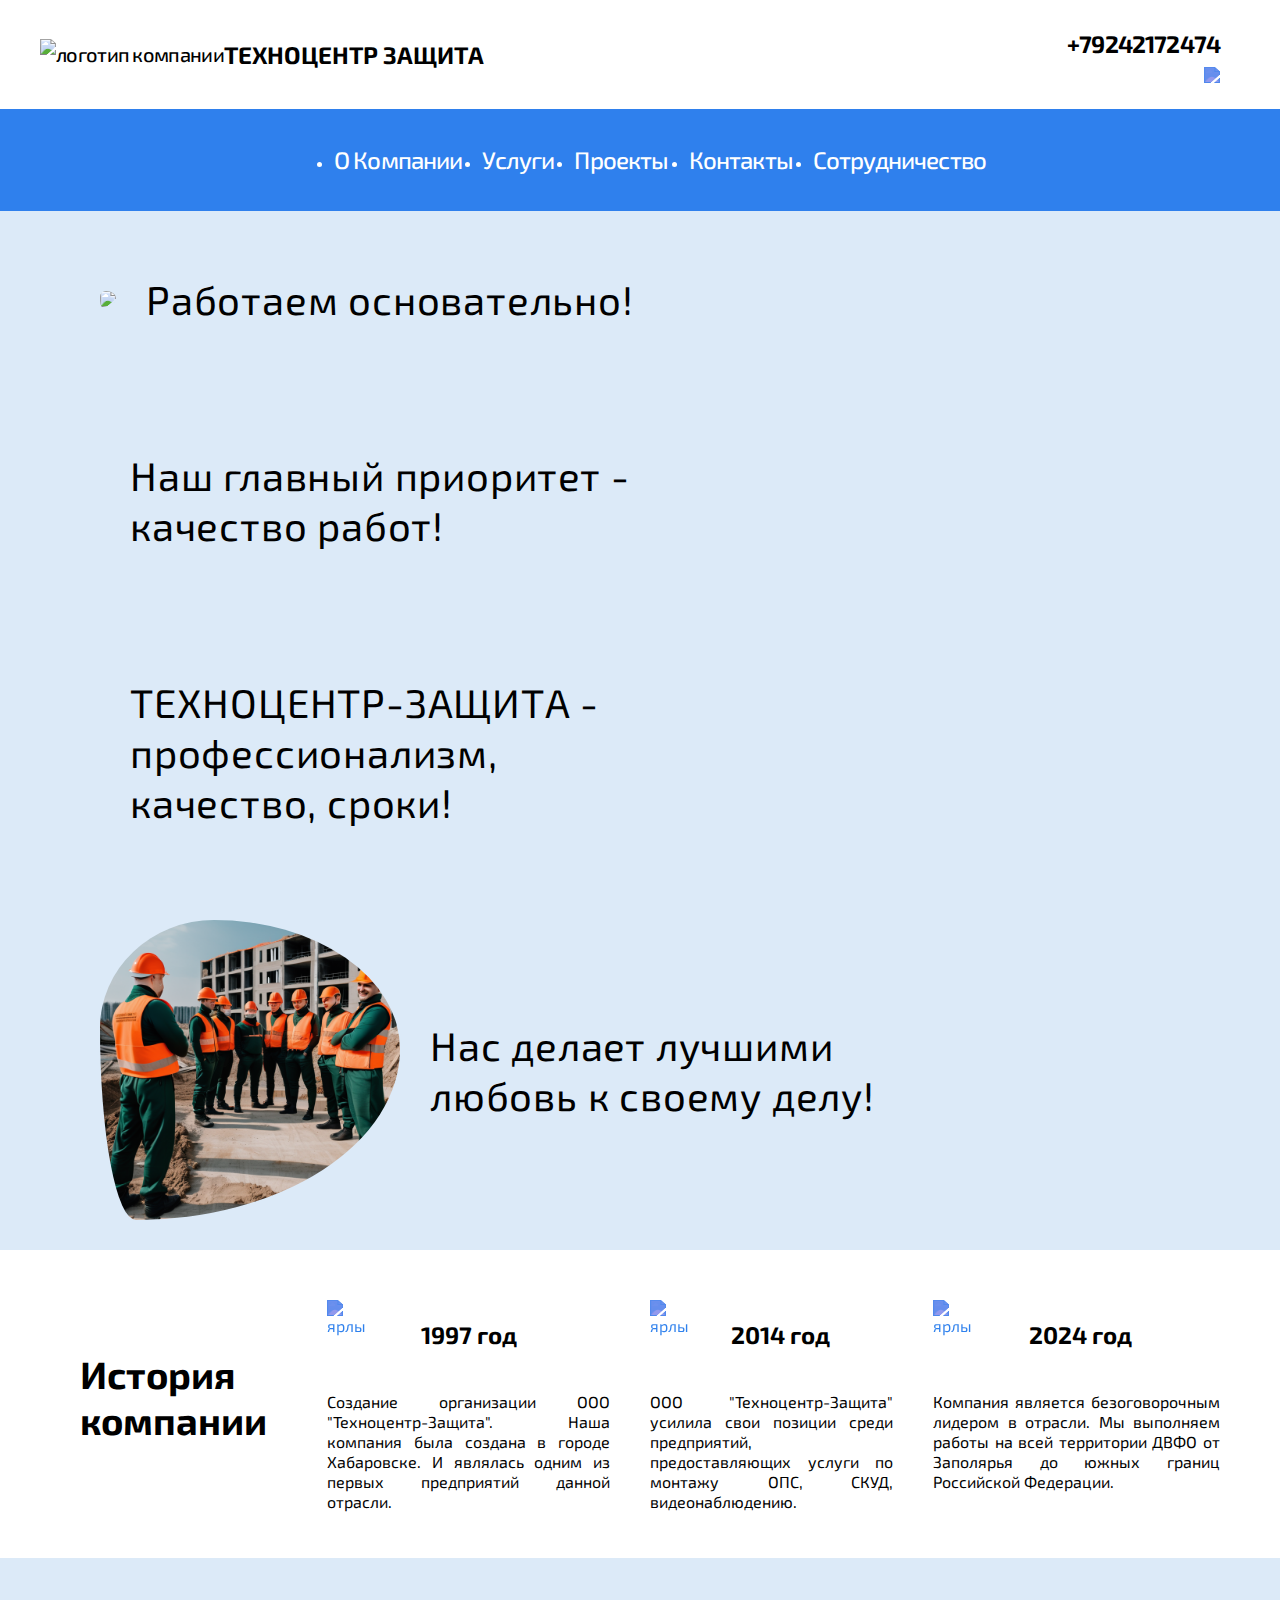
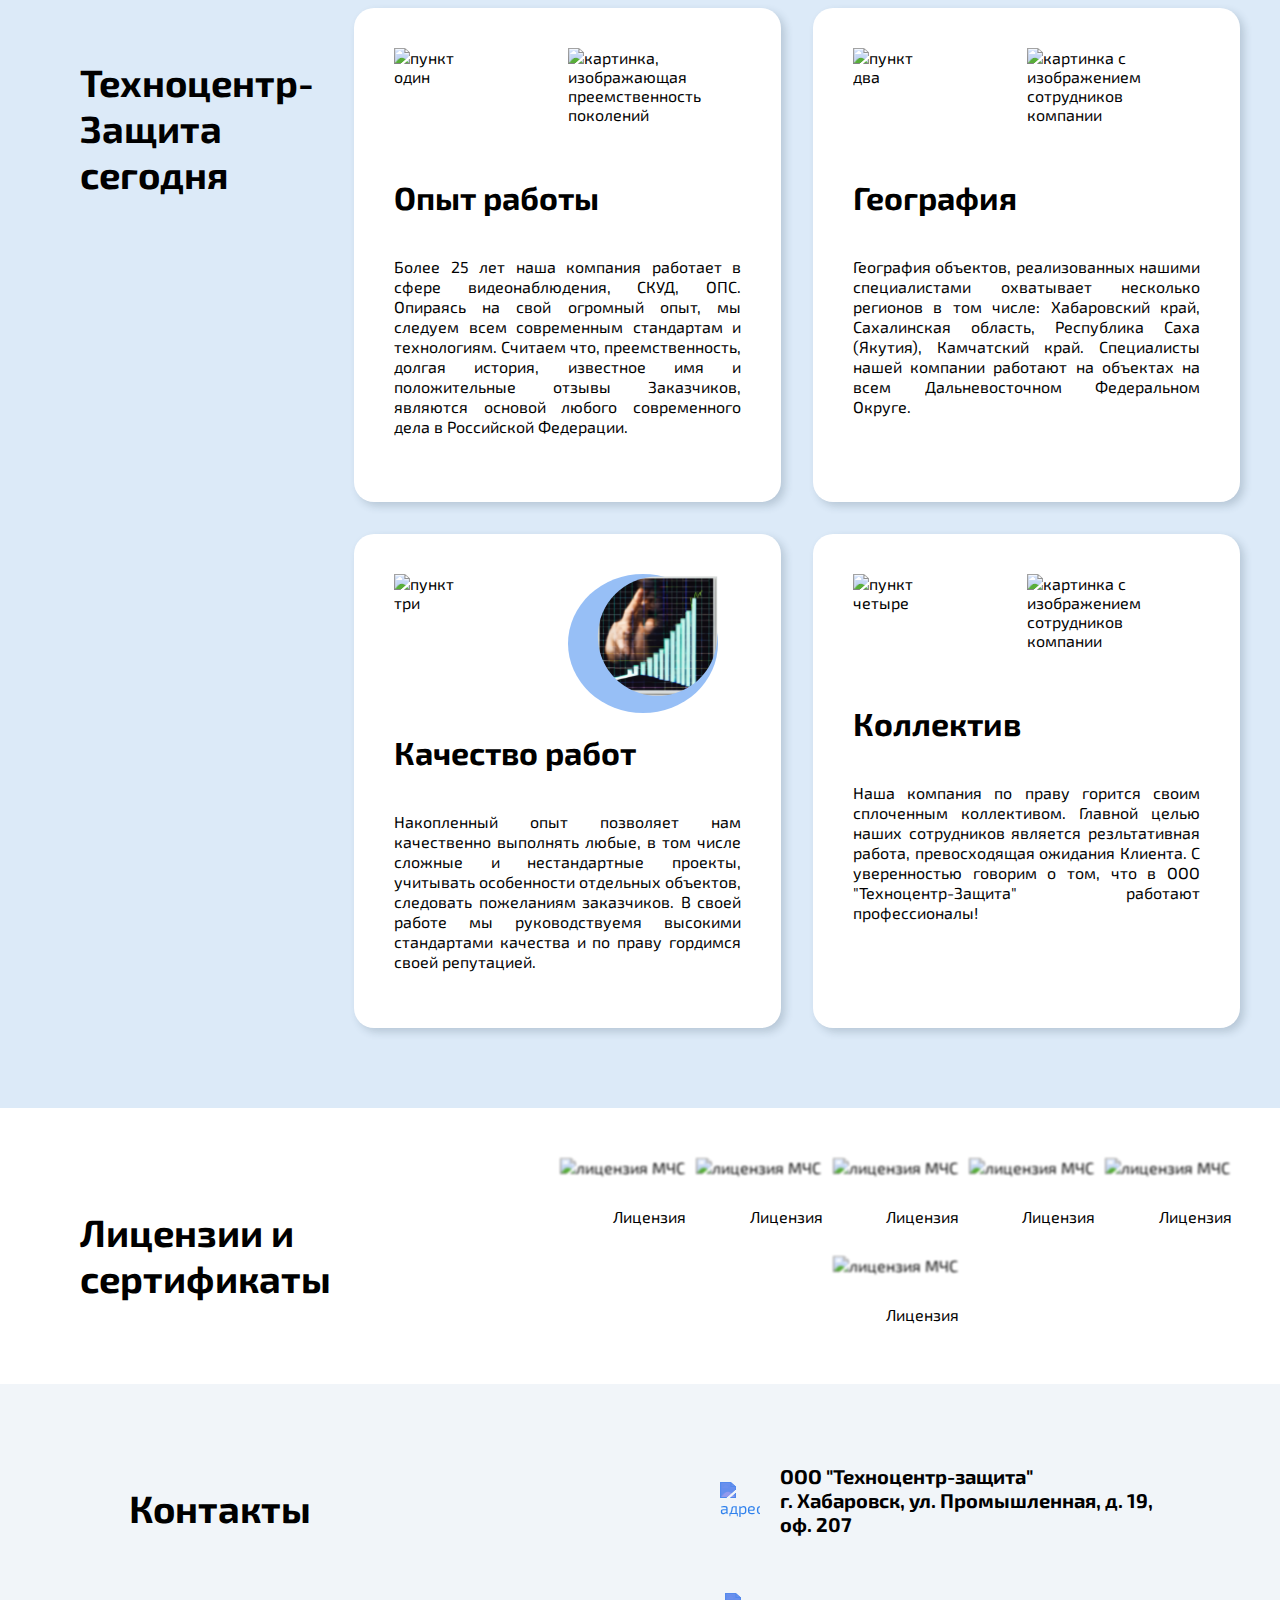
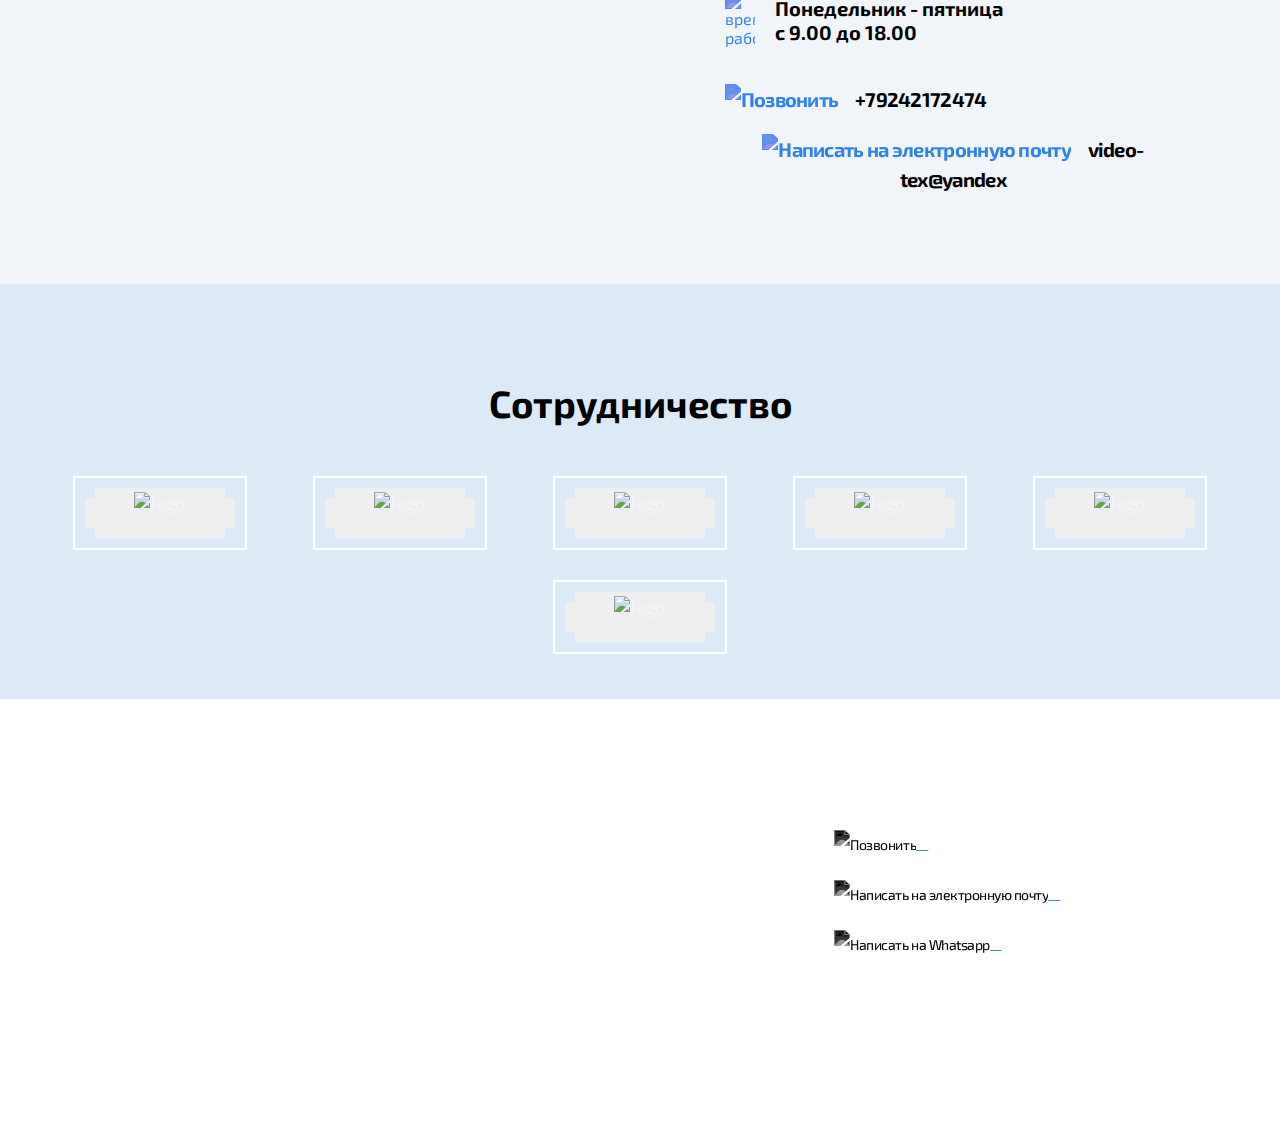
==== commit f16e3908: "fix logo link" ====
--- a/index.html
+++ b/index.html
@@ -34,7 +34,7 @@
                                     <span class="line line3"></span>
                                 </div>  
                                 <div class="menu-items-768">
-                                    <li><a href="/index.html"> Главная </a></li>
+                                    <!-- <li><a href="/index.html"> Главная </a></li> -->
                                     <li><a href="./html/services.html"> Услуги </a></li>
                                     <li><a href="index.html"> Контакты </a></li>
                                     <li><a href="./html/projects.html"> Проекты </a></li>
@@ -45,7 +45,7 @@
                         </nav>
             
                         <div class="logo ">
-                            <img class="logo-img" src="./img/logo_TC.png" alt="логотип компании">
+                            <a href="/index.html" alt="ссылка на главную страницу"><img class="logo-img" src="./img/logo_TC.png" alt="логотип компании"></a>
                             <div class="logo-content">
                                 <h2>ТЕХНОЦЕНТР ЗАЩИТА</h2>
                             </div>
@@ -111,6 +111,9 @@
             <div class="menu-500">
                 <ul>
                     <li>
+                        <a href="./html/company.html" class="link" alt="ссылка на пункт меню О компании"> О компании </a>
+                    </li>
+                    <li>
                         <a href="./html/services.html" class="link" alt="ссылка на пункт меню Услуги"> Услуги </a>
                     </li>
                     <li>
--- a/style.css
+++ b/style.css
@@ -877,7 +877,7 @@
 .company-menu ul{
     display: flex;
     justify-content: center;
-    gap: 60px;
+    gap: 20px;
     color: var(--white-color);
     max-width: 1200px;
 }
--- a/media.css
+++ b/media.css
@@ -97,6 +97,9 @@
     .company-menu ul li a {
         font-size: var(--fz-20);
     }
+    /* .company-menu ul {
+        gap: 20px;
+    } */
 }
 
 @media screen and (max-width: 800px) {
@@ -173,6 +176,8 @@
     .fire-alarm-need img {
         display: none;
     }
+    
+
 
 }
 
@@ -279,6 +284,17 @@
         margin-top: 10px;
     }
 
+    .project-info {
+        display: flex;
+        color: var(--blue-color);
+        font-size: var(--fz-24);
+        font-weight: bold;
+    }
+
+    .box-thumb {
+        display: none;
+    }
+
 }
 
 @media screen and (max-width: 600px) {
@@ -361,8 +377,23 @@
         display: block;
     }
 
+    .menu-500 ul li a {
+        font-size: var(--fz-16);
+    }
+
     .opportunity {
         flex-direction: column;
+    }
+    .opportunity-page .opportunity-item h3 {
+        font-size: var(--fz-18);
+    }
+
+    .opportunity-page .opportunity-item img {
+        width: 50px;
+    }
+
+    .opportunity-page .opportunity-p li {
+        font-size: var(--fz-16);
     }
 
     .contacts {
@@ -387,17 +418,6 @@
 
     .electrisity-offering ul li {
         font-size: var(--fz-16);
-    }
-
-    .project-img {
-        display: none;
-    }
-
-    .project-info {
-        display: flex;
-        color: var(--blue-color);
-        font-size: var(--fz-24);
-        font-weight: bold;
     }
 
 }
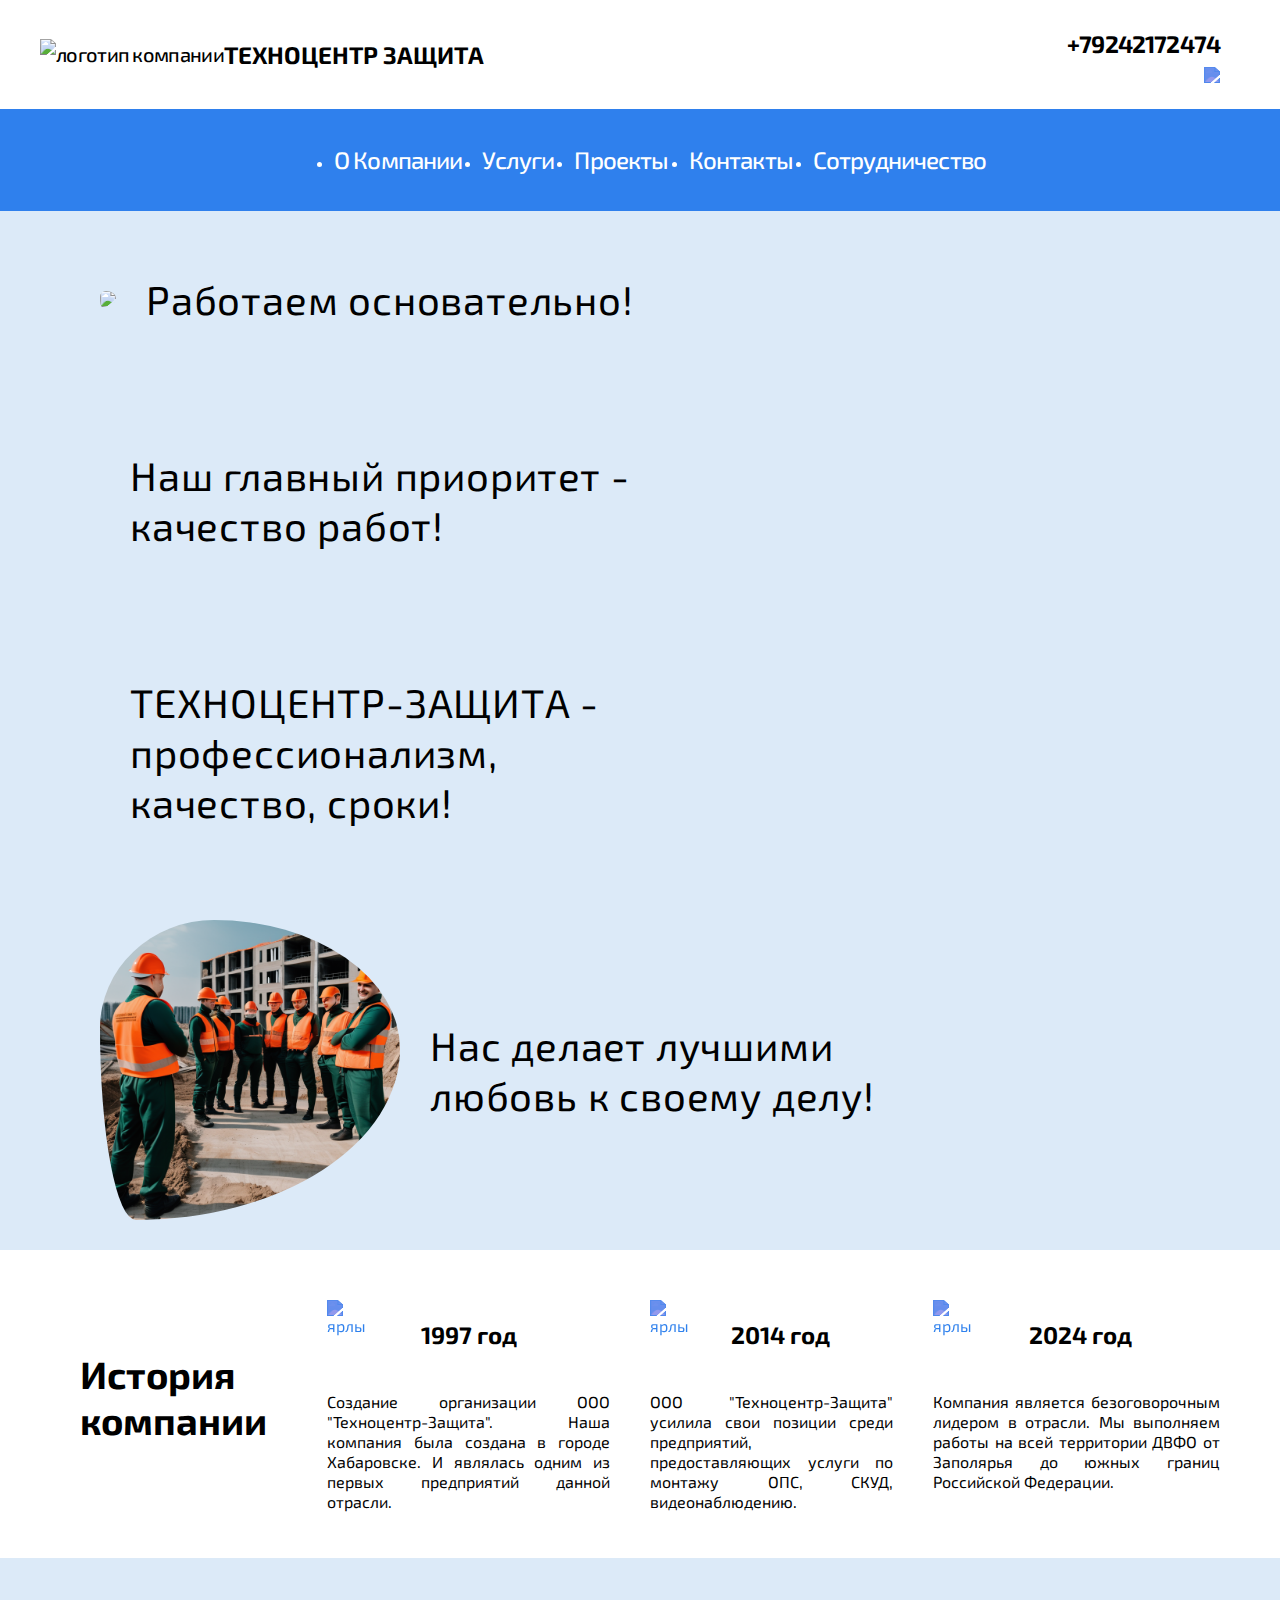
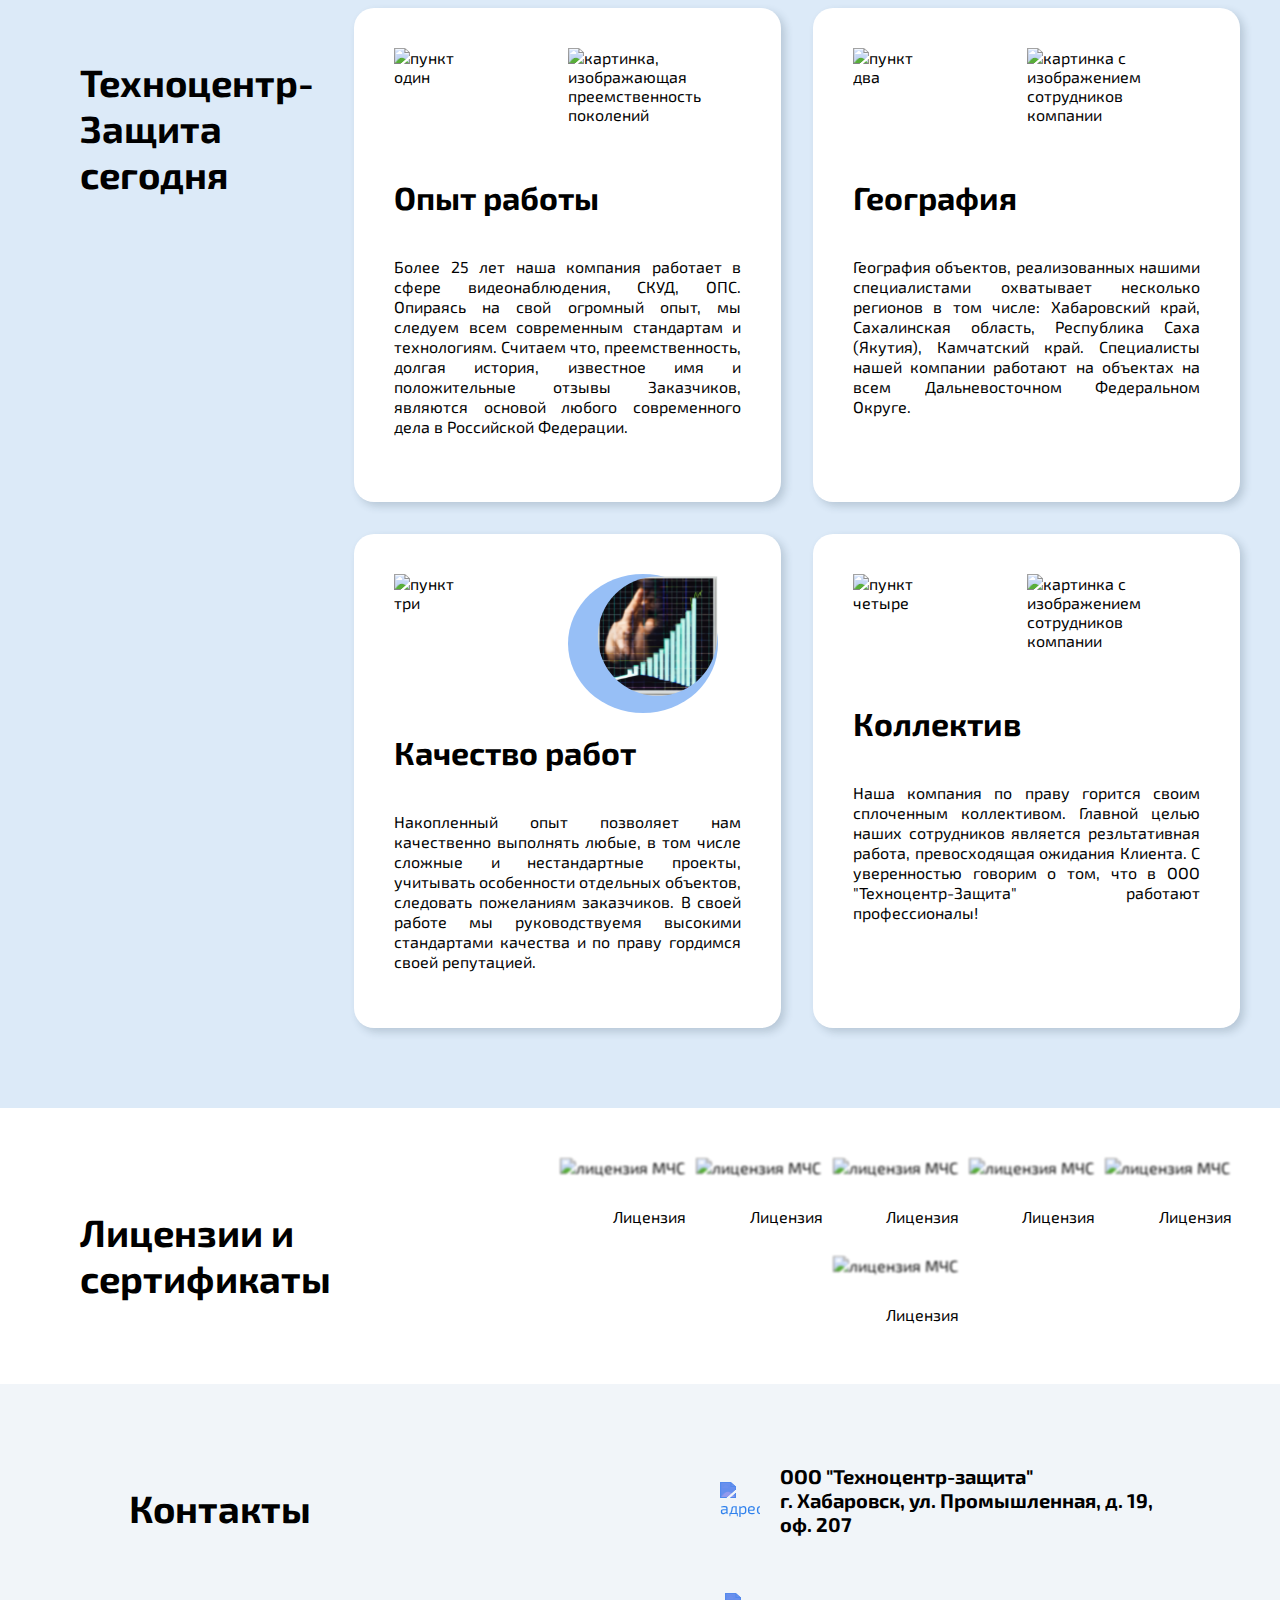
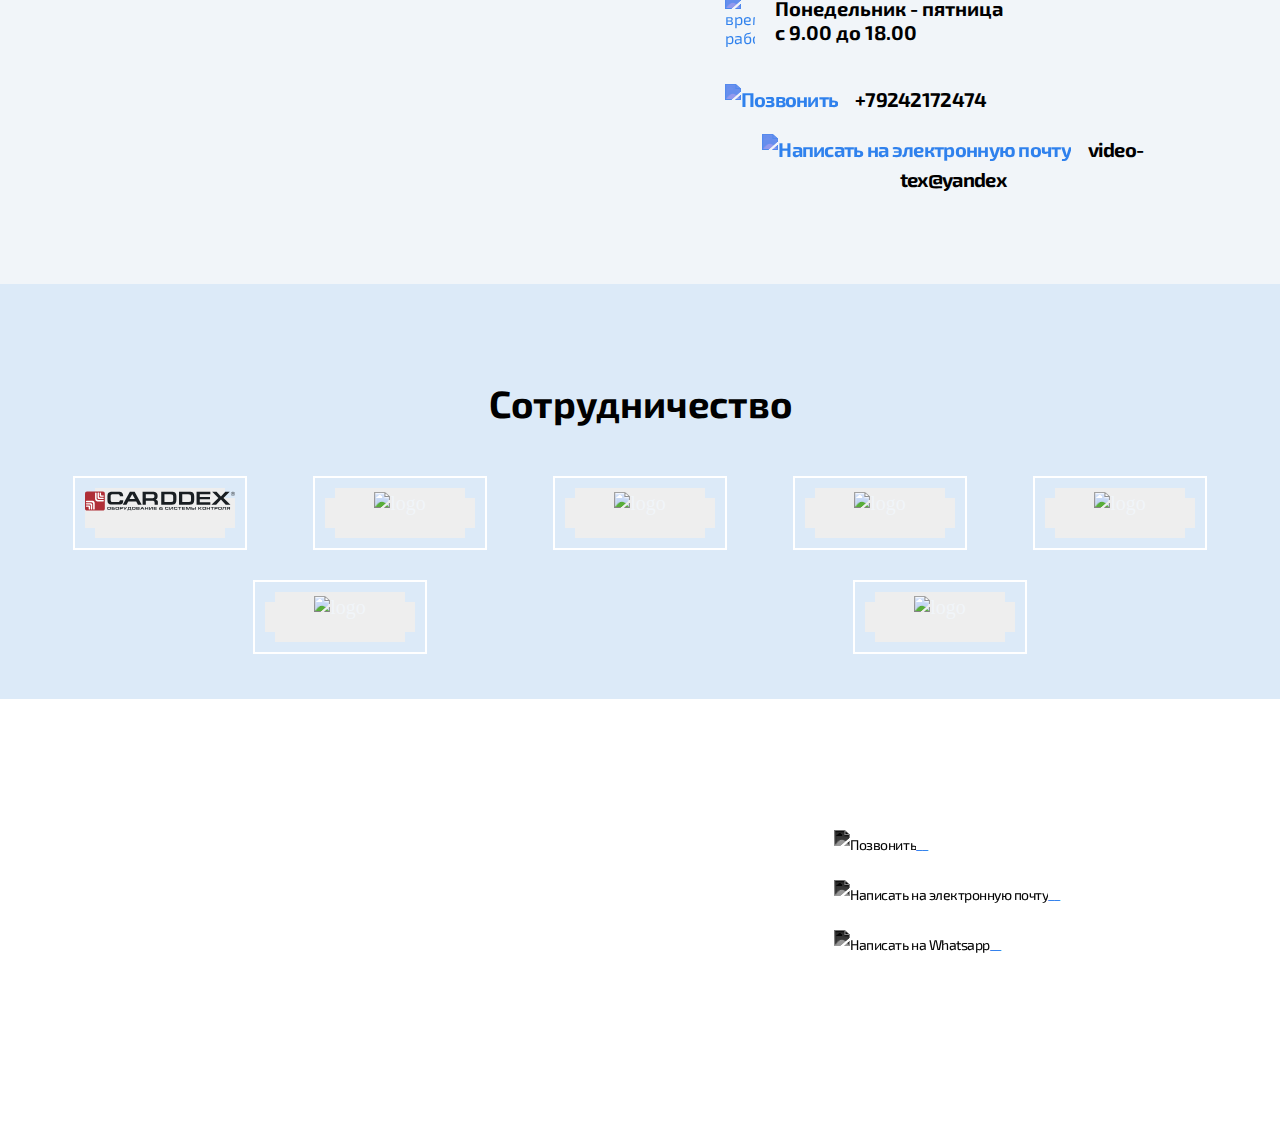
==== commit ccbb6821: "fix" ====
--- a/index.html
+++ b/index.html
@@ -1,5 +1,5 @@
 <!DOCTYPE html>
-<html lang="en">
+<html lang="ru">
 <head>
     <meta charset="UTF-8">
     <meta name="viewport" content="width=device-width, initial-scale=1.0">
@@ -303,7 +303,10 @@
                         <!-- <p> ООО "Техноцентр-Защита" гордится давними партнерскими отношениями с поставщиками</p> -->
                     </div>
                     <div class="cooperation-items section-items"> 
-                    
+                        <div class="cooperation-item hover-effect">
+                            <span class="noselect">
+                            <img src="../img/gardex-logo.svg" alt="logo" class="cooperation-item-img">
+                            <p class="cooperation-item-p"> </span></p></div>   
                         <div class="cooperation-item hover-effect">
                             <span class="noselect">
                             <img src="./img/Bolid-logo.jpeg" alt="logo" class="cooperation-item-img">
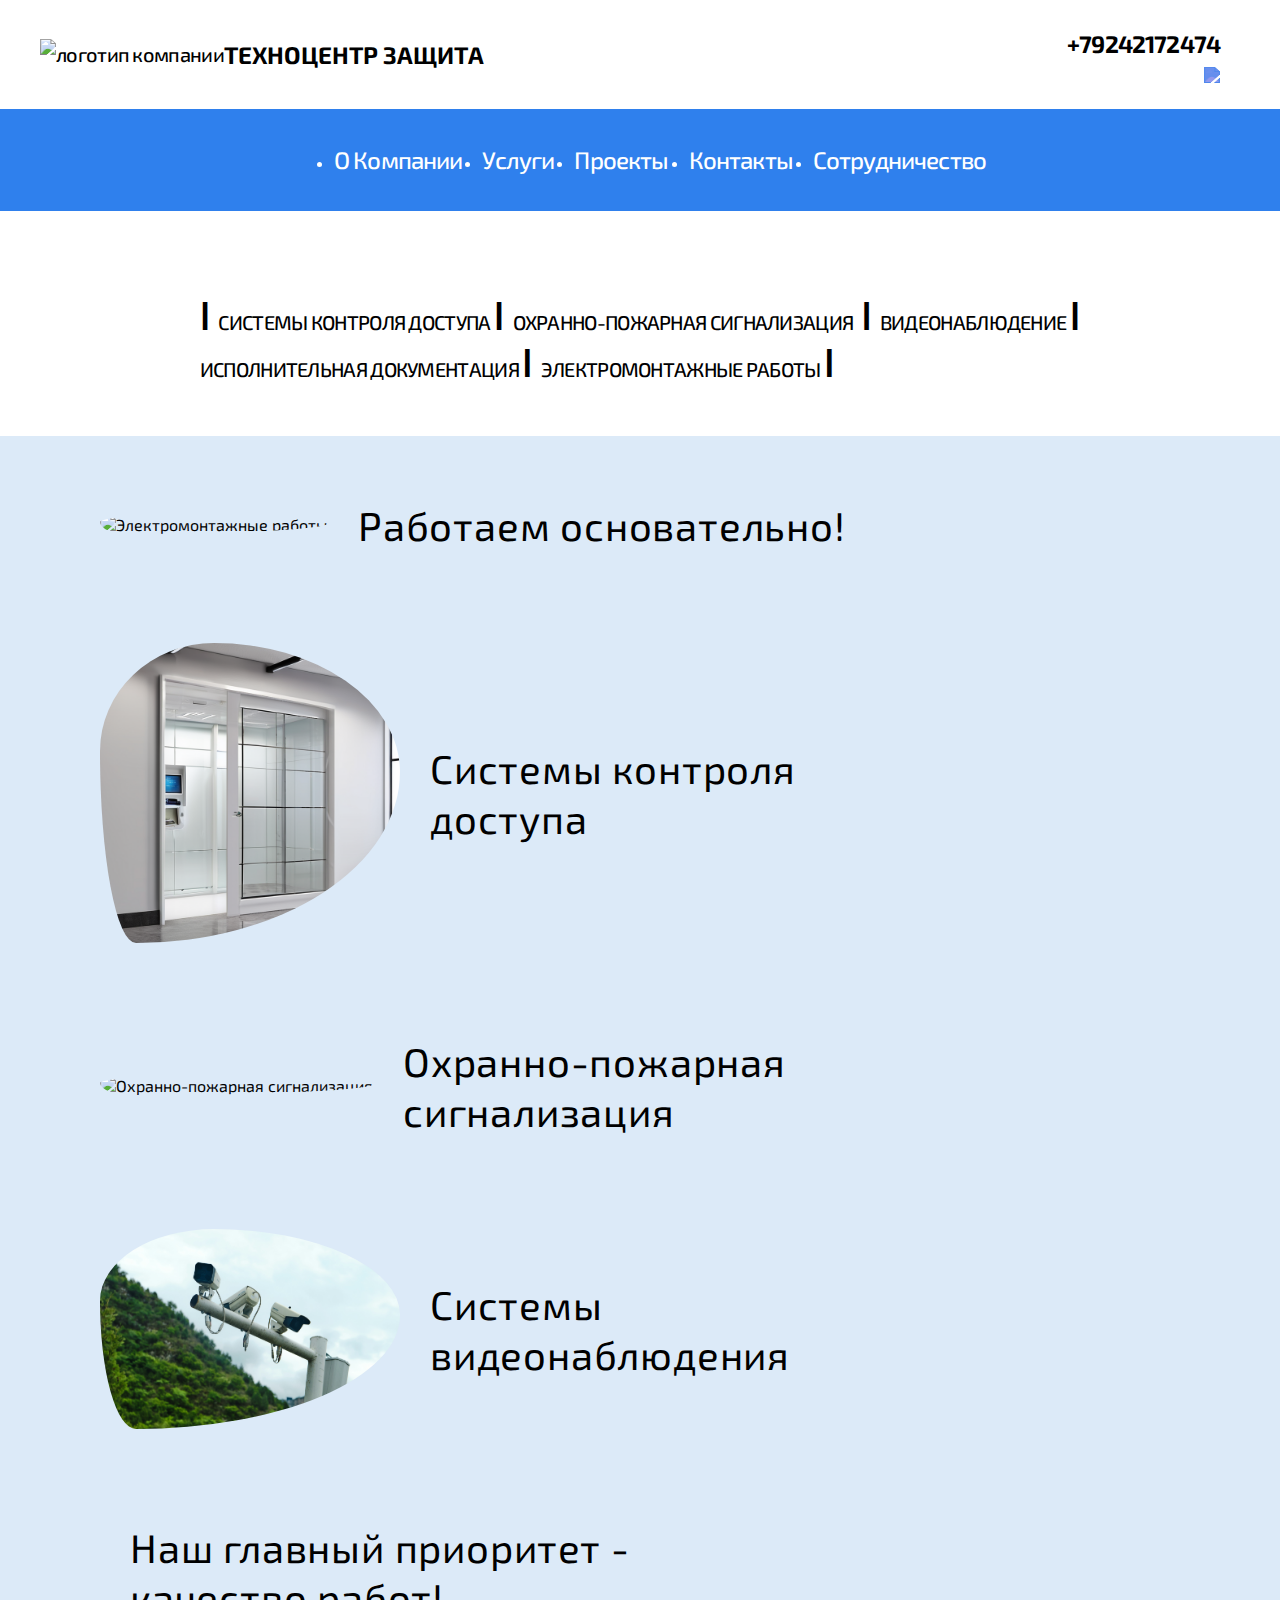
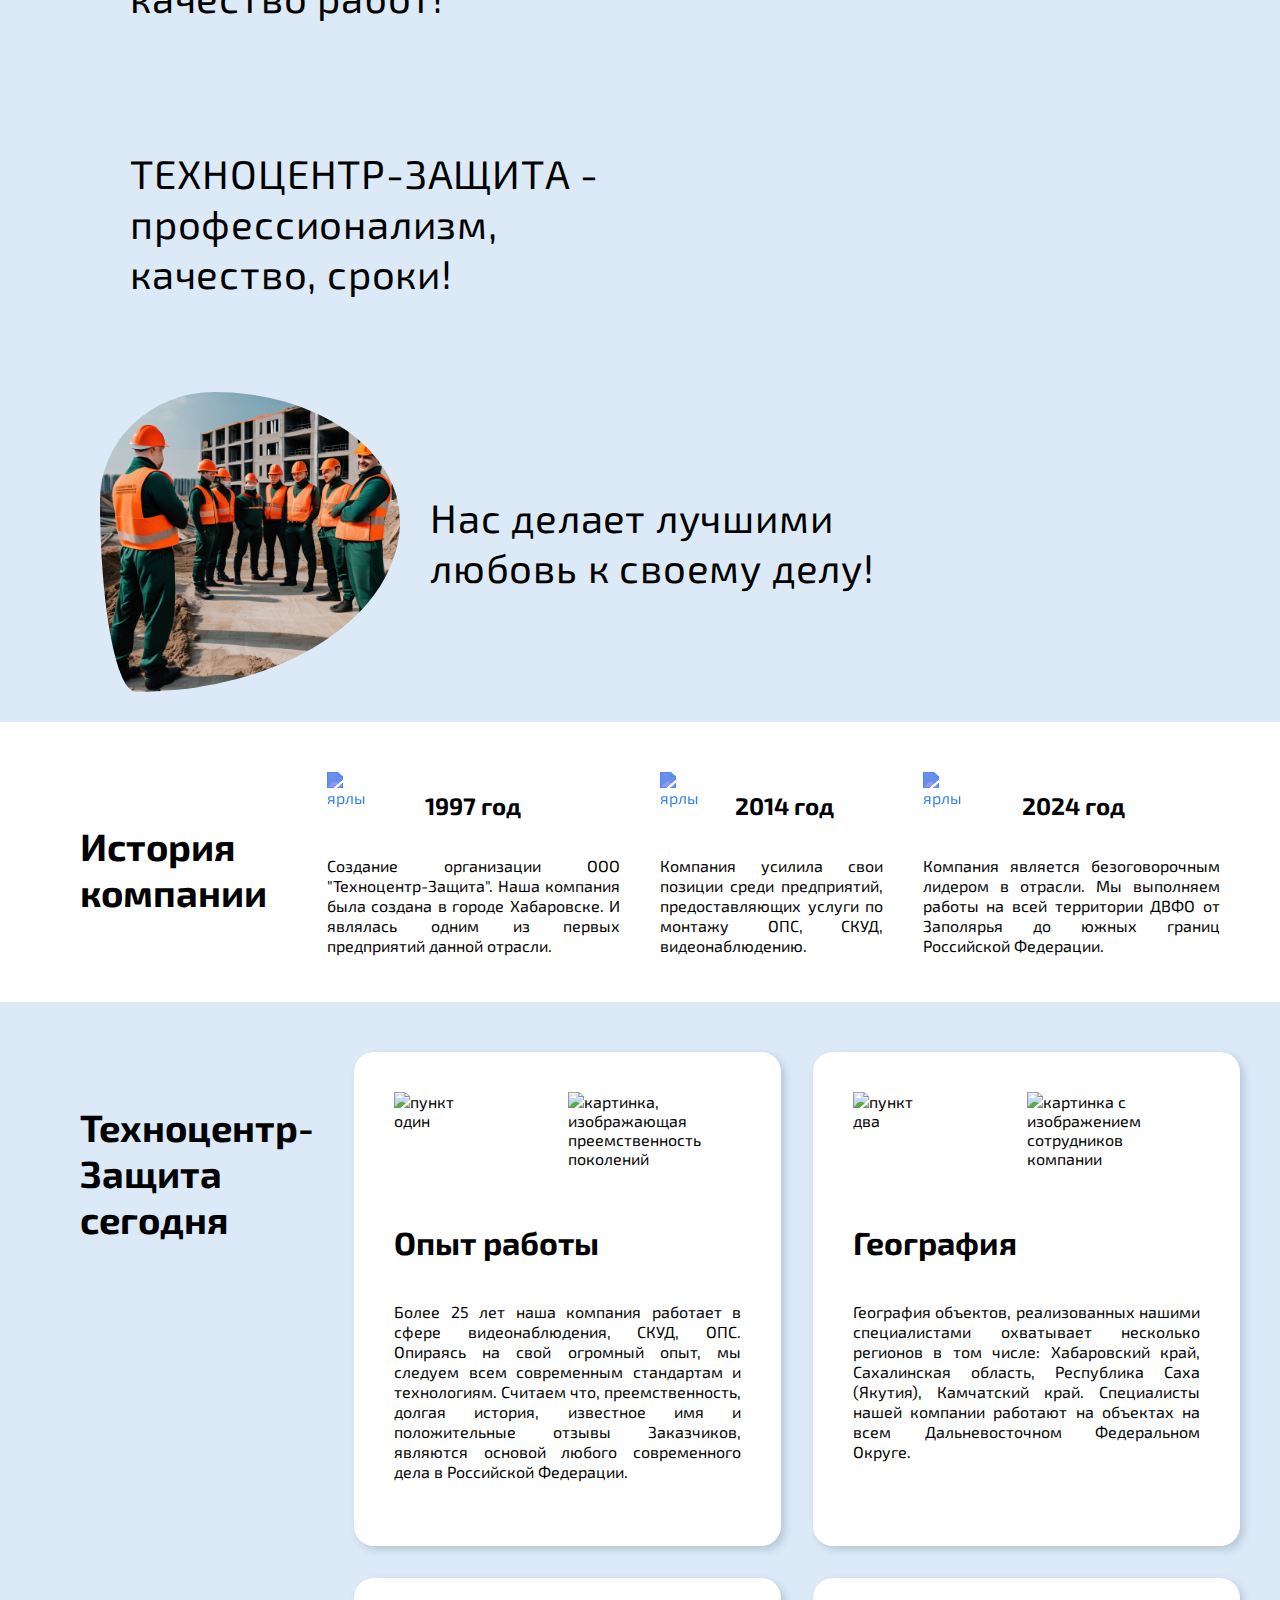
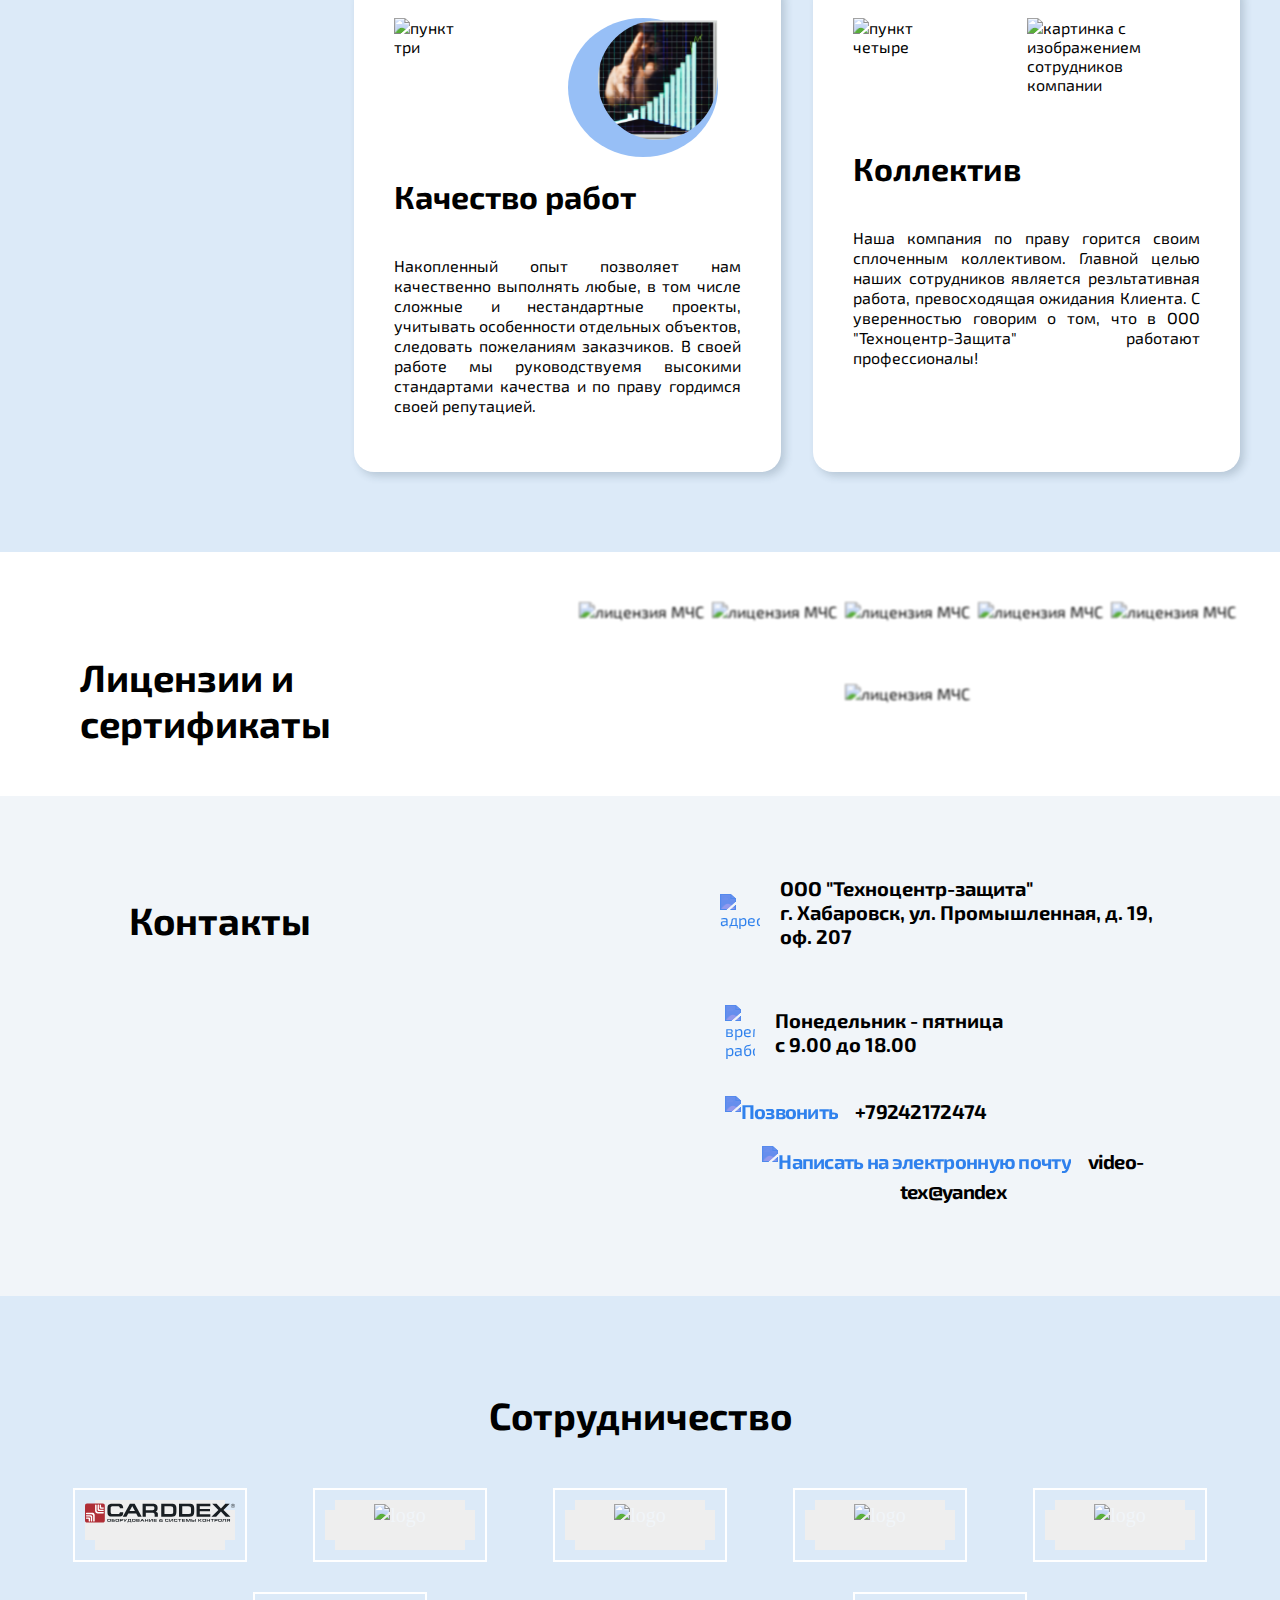
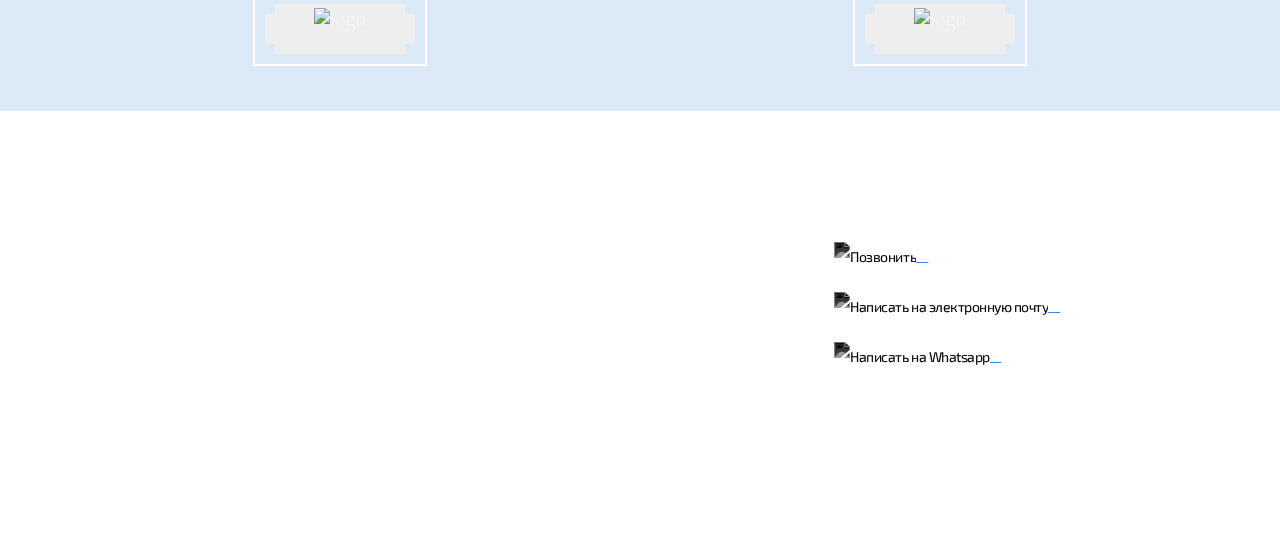
==== commit 53f0598c: "fix index" ====
--- a/index.html
+++ b/index.html
@@ -5,9 +5,10 @@
     <meta name="viewport" content="width=device-width, initial-scale=1.0">
     <meta name="author" content="Peshkova Natalya">
     <meta name="robots" content="index,follow">
-    <meta name="description" content='Техноцентр-защита в Хабаровске - профессиональный исполнитель для заказа систем контроля доступа, охранно-пожарной сигнализации, видеонаблюдения и монтажа. Мы предлагаем широкий спектр услуг по обеспечению безопасности вашего объекта, включая разработку исполнительной документации. Наши специалисты обладают большим опытом и готовы предложить вам индивидуальные решения под ключ. Обратитесь к нам для качественного обслуживания и надежной защиты вашего бизнеса в Хабаровске.Тел: 60-74-74'>
+    <meta name="description" content='Техноцентр-защита в Хабаровске - системы контроля доступа, охранно-пожарная сигнализация, видеонаблюдение, электромонтажные работы в Хабаровске. Подготовка исполнительной документации. СКУД, ОПС, СВН под ключ. Тел. + 79242172474'>
     <meta name="keywords" content="ОПС СКУД системы контроля доступа охранно-пожарная сигнализация заказать хабаровск видеонаблюдение заказать хабаровск монтаж кабеля исполнительная документация заказать Техноцентр-защита хабаровск ">
     <link rel="shortcut icon" href="./img/25965726_transparent.png" type="image/x-icon">
+    <link rel="canonical" href="https://videoteh-dv.ru/">
 
     <link rel="stylesheet" href="https://cdnjs.cloudflare.com/ajax/libs/slick-carousel/1.8.1/slick.min.css">
     <link rel="stylesheet" href="https://cdnjs.cloudflare.com/ajax/libs/animate.css/4.1.1/animate.min.css">
@@ -17,7 +18,7 @@
     <link rel="stylesheet" href="./style.css">
     <link rel="stylesheet" href="./media.css">   
 
-    <title>ТЕХНОЦЕНТР-ЗАЩИТА</title>
+    <title>ТЕХНОЦЕНТР-ЗАЩИТА системы контроля доступа, охранно-пожарная сигнализация, видеонаблюдение, электромонтажные работы, исполнительная документация </title>
 </head>
 
 <body>
@@ -27,19 +28,19 @@
                         <nav class="hamburger-nav">
                             <div class="navbar">
                             <div class="container nav-container">
-                                <input class="checkbox" type="checkbox" name="" id="" />
+                                <input class="checkbox" type="checkbox" name="" id="">
                                 <div class="hamburger-lines">
                                     <span class="line line1"></span>
                                     <span class="line line2"></span>
                                     <span class="line line3"></span>
                                 </div>  
-                                <div class="menu-items-768">
+                                <ul class="menu-items-768">
                                     <!-- <li><a href="/index.html"> Главная </a></li> -->
                                     <li><a href="./html/services.html"> Услуги </a></li>
                                     <li><a href="index.html"> Контакты </a></li>
                                     <li><a href="./html/projects.html"> Проекты </a></li>
                                     <li><a href="./html/cooperation.html"> Сотрудничество </a></li>
-                                </div>
+                                </ul>
                             </div>
                             </div>
                         </nav>
@@ -84,29 +85,6 @@
                     </ul>
                 </div>
             </div>         
-            <!-- <div class="menu">
-                <ul>
-                    <li>
-                        <a href="#" class="link" alt="ссылка на пункт меню ОПС"> ОПС </a>
-                    </li>
-                    <li>
-                        <a href="#" class="link" alt="ссылка на пункт меню Видеонаблюдение"> Видеонаблюдение </a>
-                    </li>
-                    <li>
-                        <a href="#" class="link" alt="ссылка на пункт меню СКУД"> СКУД </a>
-                    </li>
-                    <li>
-                        <a href="#" class="link" alt="ссылка на пункт меню Электромонтажные работы"> Электромонтажные работы </a>
-                    </li>
-                    <li>
-                        <a href="#" class="link" alt="ссылка на пункт меню Монтаж ВОЛС"> ВОЛС </a>
-                    </li>
-                    <li>
-                        <a href="#" class="link" alt="ссылка на пункт меню Исполнителная документация"> Исполнительная документация </a>
-                    </li>
-                </ul>
-            </div> -->
-
             <!-- меню на 500px  -->
             <div class="menu-500">
                 <ul>
@@ -124,13 +102,50 @@
                     </li>
                 </ul>
             </div>
+
+            <!-- направления деятельности  -->
+            <div class="section-wrapper"> 
+                <section class="section specialization">
+                    <div class="section-item">
+                        <h2 class="history-h2 section-h2"> &#448  <a href="./html/access-control-systems.html" alt="системы контроля доступа Техноцентр-Защита Хабаровск">     СИСТЕМЫ КОНТРОЛЯ ДОСТУПА </a> &#448  <a href="./html/fire-alarm-system.html" alt="системы охранно-пожарной сигнализации Техноцентр-Защита Хабаровск">     ОХРАННО-ПОЖАРНАЯ СИГНАЛИЗАЦИЯ</a>  &#448  <a href="./html/video.html" alt="системы видеонаблюдения Техноцентр-Защита Хабаровск">     ВИДЕОНАБЛЮДЕНИЕ </a> &#448 <br> <a href="./html/documentation.html" alt="подготовка исполнительной документации Техноцентр-Защита Хабаровск">    ИСПОЛНИТЕЛЬНАЯ ДОКУМЕНТАЦИЯ  </a> &#448 <a href="./html/electrisity.html" alt="электромонтажные работы Техноцентр-Защита Хабаровск">     ЭЛЕКТРОМОНТАЖНЫЕ РАБОТЫ </a> &#448
+                        </h2>
+
+                    </div>
+                </section>
+            </div>
+            <!-- конец блока - направление деятельности  -->
+
             <div class="sliders-wrapper">
                 <section class="sliders">
                     <div class="slider">
                         <div class="slide-content">
-                            <img src="./img/slide1.png" alt=" ">
+                            <img src="./img/slide1.png" alt="Электромонтажные работы">
                             <div class="present">
                                 <h2> Работаем основательно!  </h2>
+                            </div>
+                        </div>                        
+                    </div>
+                    <div class="slider">
+                        <div class="slide-content">
+                            <img src="./img/skud-BGI2020.png" alt="Системы контроля доступа">
+                            <div class="present">
+                                <h2> Системы контроля доступа </h2>
+                            </div>
+                        </div>            
+                    </div>
+                    <div class="slider">
+                        <div class="slide-content">
+                            <img src="./img/fire-alarm11.jpg" alt="Охранно-пожарная сигнализация">
+                            <div class="present">
+                                <h2> Охранно-пожарная сигнализация </h2>
+                            </div>
+                        </div>
+                    </div>
+                    <div class="slider">
+                        <div class="slide-content">
+                            <img src="./img/v5.jpg" alt="Системы видеонаблюдения">
+                            <div class="present">
+                                <h2> Системы видеонаблюдения </h2>
                             </div>
                         </div>
                     </div>
@@ -160,6 +175,9 @@
                     </div>    
                 </section>
             </div>
+            
+
+            <!-- история компании  -->
             <div class="history-wrapper section-wrapper"> 
                 <section class="history section">
                         <div class="section-item">
@@ -177,7 +195,7 @@
                             <div class="history-item section-item">
                                 <img class="history-item-icon section-item-icon" src="./img/Security1.svg" alt="ярлык">
                                 <h2 class="history-item-h2"> 2014 год </h2>
-                                <p class="history-item-p"> ООО "Техноцентр-Защита" усилила свои позиции среди предприятий, предоставляющих услуги по монтажу ОПС, СКУД, видеонаблюдению.  </p>
+                                <p class="history-item-p"> Компания усилила свои позиции среди предприятий, предоставляющих услуги по монтажу ОПС, СКУД, видеонаблюдению.  </p>
                             </div>
                             
                             <div class="history-item section-item">
@@ -188,7 +206,7 @@
                         </div>
                 </section>
             </div>
-
+            <!-- конец блока история компании  -->
             <div class="about-wrapper section-wrapper"> 
                 <section class="about section">
                     <div class="section-item">
@@ -239,33 +257,33 @@
                     <div class="licenses-items section-items"> 
                         <div class="licenses-item">
                             <img src="./img/license.png" alt="лицензия МЧС" class="licenses-img blur-image"></a>
-                            <div class="licenses-info"> Лицензия   </div>
+                            <div class="licenses-info">    </div>
                         </div>
 
                         <div class="licenses-item">
                             <img src="./img/license.png" alt="лицензия МЧС" class="licenses-img blur-image">
-                            <div class="licenses-info"> Лицензия  </div>
+                            <div class="licenses-info">   </div>
                         </div>
 
                         <div class="licenses-item">
                             <img src="./img/license.png" alt="лицензия МЧС" class="licenses-img blur-image">
-                            <div class="licenses-info"> Лицензия </div>
+                            <div class="licenses-info">  </div>
                         </div>
 
                         <div class="licenses-item">
                             <img src="./img/license.png" alt="лицензия МЧС" class="licenses-img blur-image">
-                            <div class="licenses-info"> Лицензия   </div>
+                            <div class="licenses-info">    </div>
                         </div>
                         
                         <div class="licenses-item">
                             <img src="./img/license.png" alt="лицензия МЧС" class="licenses-img blur-image">
-                            <div class="licenses-info"> Лицензия   </div>
+                            <div class="licenses-info">    </div>
                         </div>
 
                         
                         <div class="licenses-item">
                             <img src="./img/license.png" alt="лицензия МЧС" class="licenses-img blur-image">
-                            <div class="licenses-info"> Лицензия   </div>
+                            <div class="licenses-info">    </div>
                         </div>
                     </div>
                 </section>
